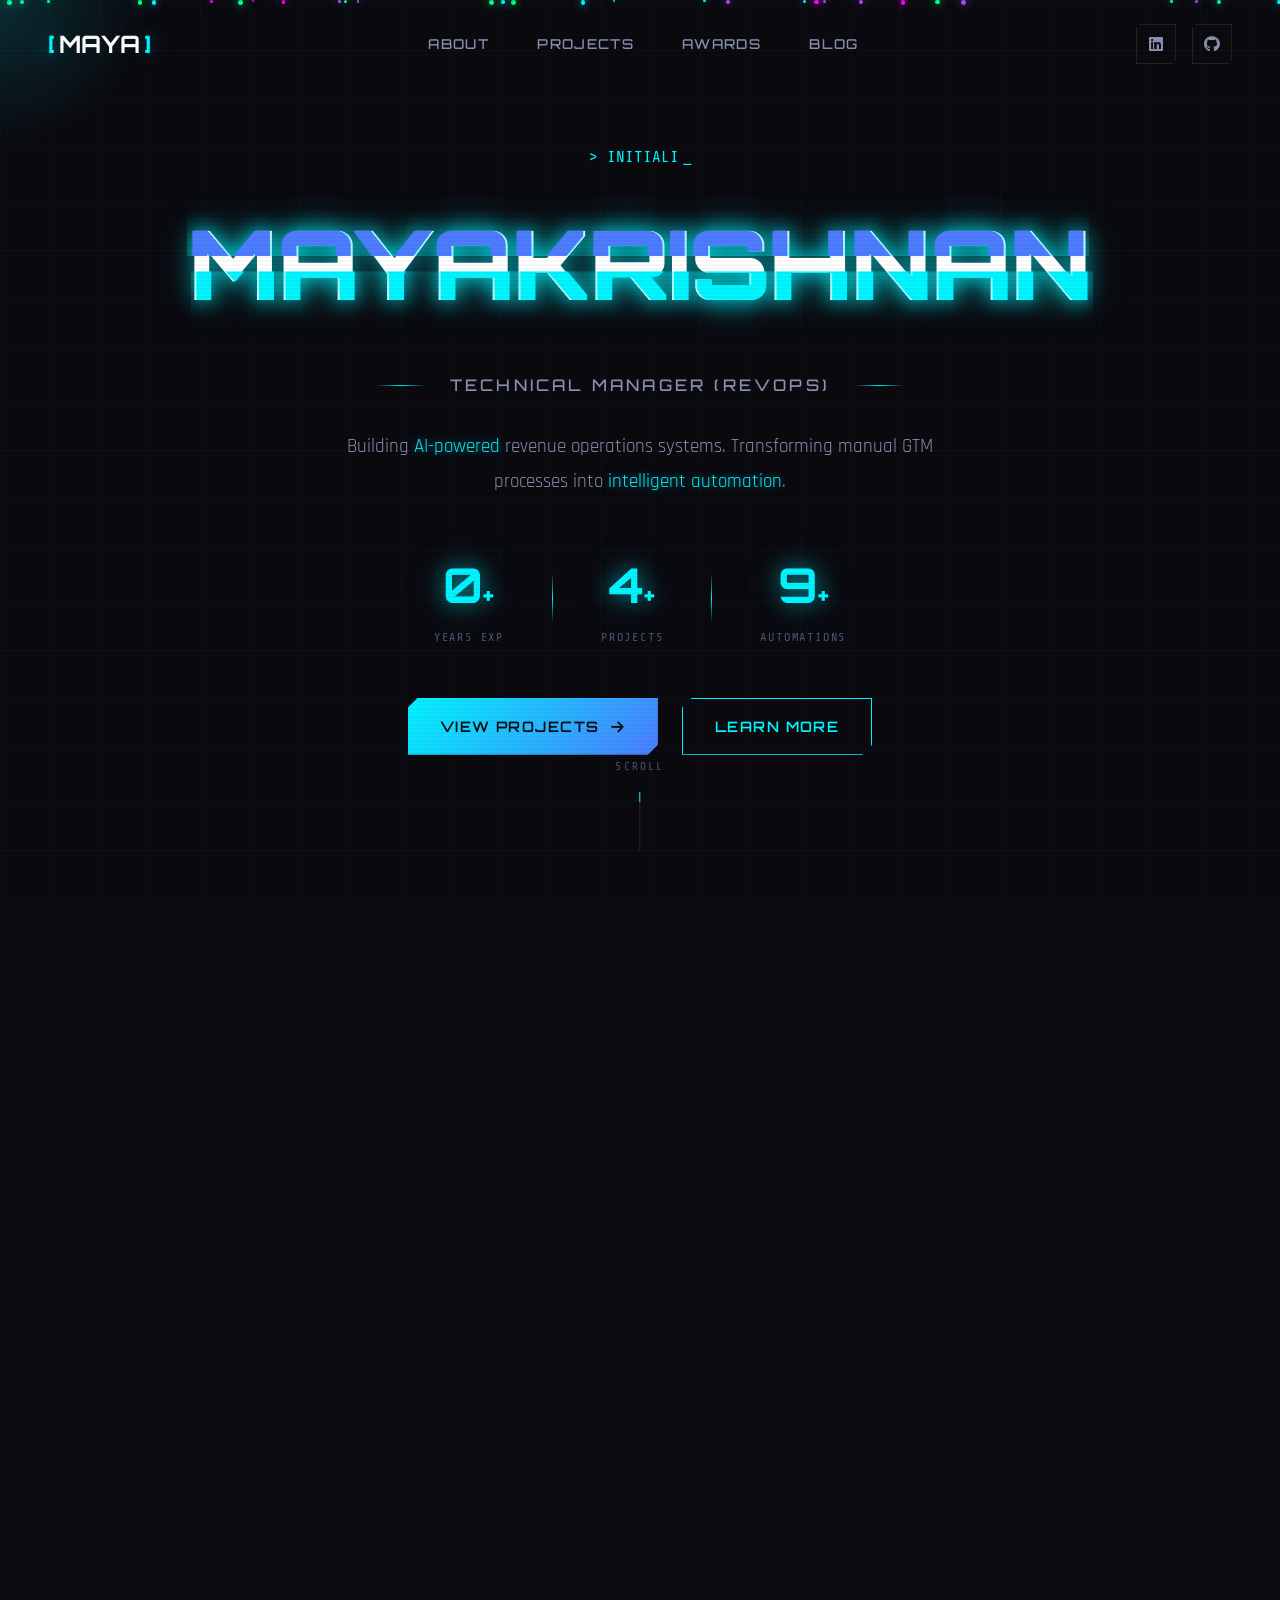
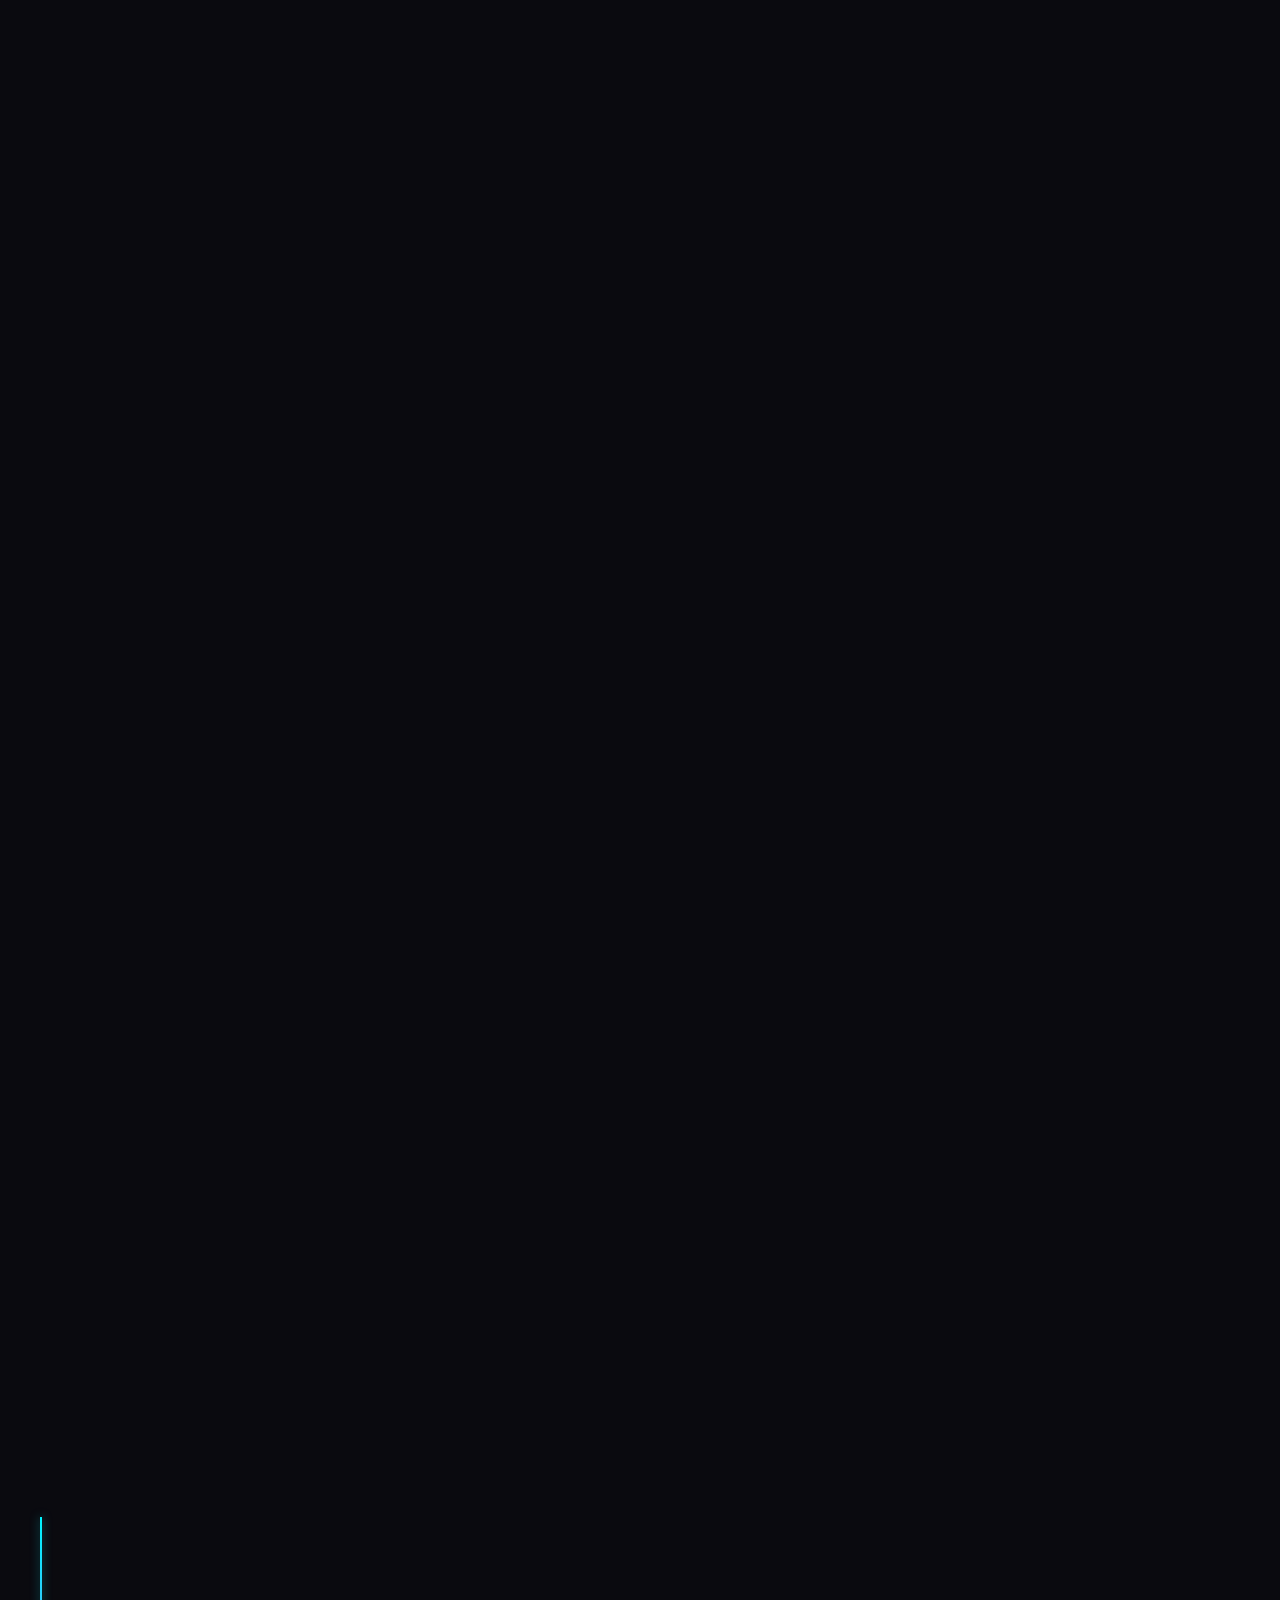
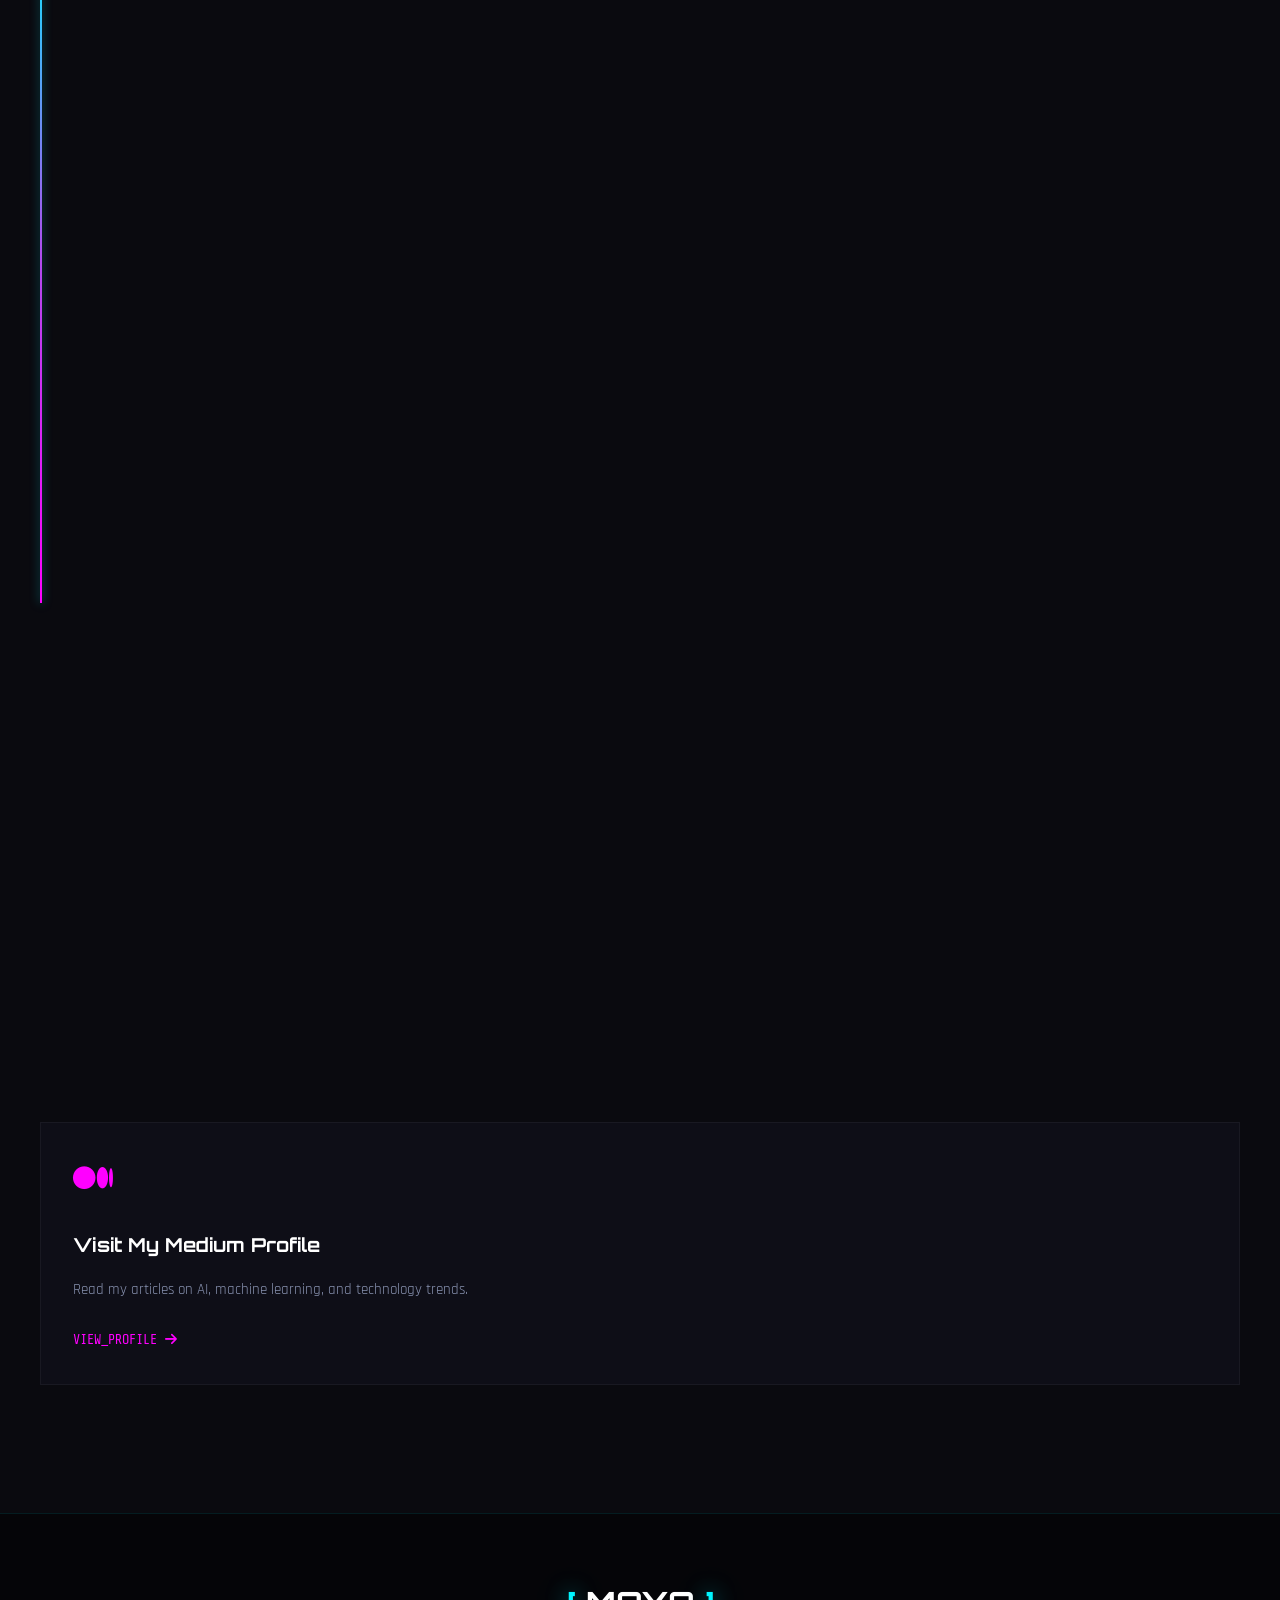
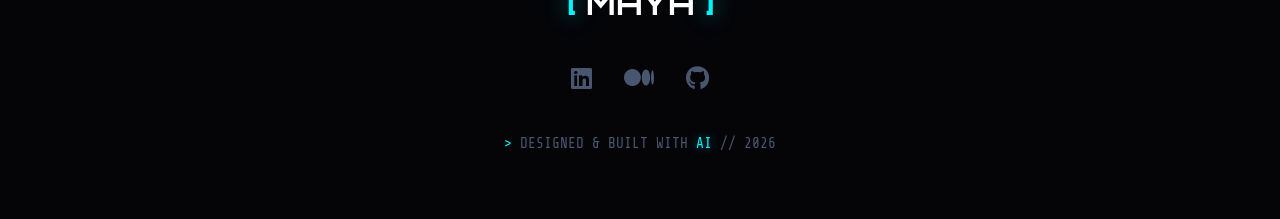
==== index.html @ b8626fed "Redesign website with cyberpunk/futuristic theme - Add glitch text animations on hero title - Implem" ====
<!DOCTYPE html>
<html lang="en">
<head>
    <meta charset="UTF-8">
    <meta name="viewport" content="width=device-width, initial-scale=1.0">
    <meta name="description" content="Mayakrishnan R - Technical Manager (RevOps) specializing in AI-driven GTM processes, revenue automation, and data pipeline engineering">
    <title>Mayakrishnan | RevOps Tech Leader</title>
    <link rel="icon" type="image/svg+xml" href="favicon.svg">
    <link rel="stylesheet" href="styles.css">
    <link rel="stylesheet" href="https://cdnjs.cloudflare.com/ajax/libs/font-awesome/6.4.0/css/all.min.css">
    <link rel="preconnect" href="https://fonts.googleapis.com">
    <link rel="preconnect" href="https://fonts.gstatic.com" crossorigin>
    <link href="https://fonts.googleapis.com/css2?family=Orbitron:wght@400;500;600;700;800;900&family=Rajdhani:wght@300;400;500;600;700&family=Share+Tech+Mono&display=swap" rel="stylesheet">
</head>
<body>
    <!-- Preloader -->
    <div class="preloader" id="preloader">
        <div class="loader">
            <div class="loader-text">
                <span data-text="INITIALIZING">INITIALIZING</span>
            </div>
            <div class="loader-bar">
                <div class="loader-progress"></div>
            </div>
        </div>
    </div>

    <!-- Scanlines Overlay -->
    <div class="scanlines"></div>

    <!-- Cursor Glow -->
    <div class="cursor-glow" id="cursorGlow"></div>

    <!-- Grid Background -->
    <div class="grid-bg"></div>

    <!-- Floating Particles -->
    <div class="particles" id="particles"></div>

    <!-- Navigation -->
    <nav class="nav" id="nav">
        <div class="nav-container">
            <a href="#" class="nav-logo">
                <span class="logo-bracket">[</span>
                <span class="logo-text">MAYA</span>
                <span class="logo-bracket">]</span>
            </a>
            <div class="nav-links" id="navLinks">
                <a href="#about" class="nav-link" data-text="ABOUT">ABOUT</a>
                <a href="#projects" class="nav-link" data-text="PROJECTS">PROJECTS</a>
                <a href="#awards" class="nav-link" data-text="AWARDS">AWARDS</a>
                <a href="#blog" class="nav-link" data-text="BLOG">BLOG</a>
            </div>
            <div class="nav-actions">
                <a href="https://www.linkedin.com/in/mayakrishnan-r/" target="_blank" class="nav-social">
                    <i class="fab fa-linkedin"></i>
                </a>
                <a href="https://github.com/krismaya" target="_blank" class="nav-social">
                    <i class="fab fa-github"></i>
                </a>
            </div>
        </div>
    </nav>

    <!-- Mobile Menu Button -->
    <button class="mobile-menu-btn" id="mobileMenuBtn" aria-label="Menu">
        <span></span>
        <span></span>
        <span></span>
    </button>

    <!-- Hero Section -->
    <section id="hero" class="hero">
        <div class="hero-content">
            <div class="hero-glitch-container">
                <div class="hero-subtitle">
                    <span class="typing-text" id="typingText"></span>
                    <span class="cursor">_</span>
                </div>
                <h1 class="hero-title glitch" data-text="MAYAKRISHNAN">MAYAKRISHNAN</h1>
            </div>

            <div class="hero-role">
                <span class="role-line"></span>
                <span class="role-text">TECHNICAL MANAGER (REVOPS)</span>
                <span class="role-line"></span>
            </div>

            <p class="hero-desc">
                Building <span class="highlight">AI-powered</span> revenue operations systems.
                Transforming manual GTM processes into <span class="highlight">intelligent automation</span>.
            </p>

            <div class="hero-stats">
                <div class="stat-item">
                    <span class="stat-value" data-value="9">0</span>
                    <span class="stat-label">YEARS EXP</span>
                </div>
                <div class="stat-divider"></div>
                <div class="stat-item">
                    <span class="stat-value" data-value="50">0</span>
                    <span class="stat-label">PROJECTS</span>
                </div>
                <div class="stat-divider"></div>
                <div class="stat-item">
                    <span class="stat-value" data-value="100">0</span>
                    <span class="stat-label">AUTOMATIONS</span>
                </div>
            </div>

            <div class="hero-cta">
                <a href="#projects" class="btn btn-primary">
                    <span class="btn-text">VIEW PROJECTS</span>
                    <span class="btn-icon"><i class="fas fa-arrow-right"></i></span>
                </a>
                <a href="#about" class="btn btn-secondary">
                    <span class="btn-text">LEARN MORE</span>
                </a>
            </div>
        </div>

        <div class="scroll-indicator">
            <span class="scroll-text">SCROLL</span>
            <div class="scroll-line">
                <div class="scroll-dot"></div>
            </div>
        </div>
    </section>

    <!-- About Section -->
    <section id="about" class="section">
        <div class="container">
            <div class="section-header reveal-up">
                <span class="section-number">01</span>
                <h2 class="section-title glitch-hover" data-text="ABOUT_ME">ABOUT_ME</h2>
                <div class="section-line"></div>
            </div>

            <div class="about-grid">
                <div class="about-text reveal-left">
                    <p class="about-lead">
                        > <span class="highlight">9+ years</span> of experience building revenue operations systems at Kissflow,
                        transforming manual processes into AI-powered automation.
                    </p>
                    <p>
                        My journey started as a Software Engineer, evolved through Marketing Tech and RevOps Systems leadership.
                        I've built systems that streamline lead generation, automate CRM workflows, predict customer churn,
                        and create unified data pipelines across sales, marketing, and finance.
                    </p>
                    <p>
                        From developing the Customer Success Platform (Unify) to creating engagement scoring systems and
                        implementing AI-driven competitor intelligence, I specialize in reducing manual effort and accelerating
                        revenue generation through intelligent automation.
                    </p>
                </div>

                <div class="skills-container reveal-right">
                    <h3 class="skills-title">> TECH_STACK</h3>
                    <div class="skills-grid">
                        <div class="skill-item" data-skill="AI Agents">
                            <div class="skill-icon"><i class="fas fa-server"></i></div>
                            <span class="skill-name">AI Agents</span>
                        </div>
                        <div class="skill-item" data-skill="GenAI">
                            <div class="skill-icon"><i class="fas fa-microchip"></i></div>
                            <span class="skill-name">GenAI</span>
                        </div>
                        <div class="skill-item" data-skill="RAG">
                            <div class="skill-icon"><i class="fas fa-layer-group"></i></div>
                            <span class="skill-name">RAG Systems</span>
                        </div>
                        <div class="skill-item" data-skill="HubSpot">
                            <div class="skill-icon"><i class="fab fa-hubspot"></i></div>
                            <span class="skill-name">HubSpot</span>
                        </div>
                        <div class="skill-item" data-skill="Python">
                            <div class="skill-icon"><i class="fab fa-python"></i></div>
                            <span class="skill-name">Python</span>
                        </div>
                        <div class="skill-item" data-skill="RevOps">
                            <div class="skill-icon"><i class="fas fa-chart-line"></i></div>
                            <span class="skill-name">RevOps</span>
                        </div>
                        <div class="skill-item" data-skill="CRM">
                            <div class="skill-icon"><i class="fas fa-database"></i></div>
                            <span class="skill-name">CRM</span>
                        </div>
                        <div class="skill-item" data-skill="Automation">
                            <div class="skill-icon"><i class="fas fa-robot"></i></div>
                            <span class="skill-name">Automation</span>
                        </div>
                        <div class="skill-item" data-skill="GCP">
                            <div class="skill-icon"><i class="fab fa-google"></i></div>
                            <span class="skill-name">GCP</span>
                        </div>
                        <div class="skill-item" data-skill="APIs">
                            <div class="skill-icon"><i class="fas fa-plug"></i></div>
                            <span class="skill-name">APIs</span>
                        </div>
                    </div>
                </div>
            </div>
        </div>
    </section>

    <!-- Projects Section -->
    <section id="projects" class="section">
        <div class="container">
            <div class="section-header reveal-up">
                <span class="section-number">02</span>
                <h2 class="section-title glitch-hover" data-text="PROJECTS">PROJECTS</h2>
                <div class="section-line"></div>
            </div>

            <div class="projects-grid">
                <!-- Project 1 -->
                <article class="project-card reveal-up" data-delay="0">
                    <div class="project-card-inner">
                        <div class="project-header">
                            <div class="project-icon">
                                <i class="fas fa-layer-group"></i>
                            </div>
                            <span class="project-status status-live">LIVE</span>
                        </div>
                        <h3 class="project-title">Unified GTM Interface</h3>
                        <p class="project-desc">
                            Centralized knowledge hub with LLM-powered chat interface for instant insights.
                            Extracts intelligence from meeting transcriptions and recordings.
                        </p>
                        <div class="project-tags">
                            <span class="tag">LLM</span>
                            <span class="tag">Document AI</span>
                            <span class="tag">Python</span>
                        </div>
                        <div class="project-glow"></div>
                    </div>
                </article>

                <!-- Project 2 -->
                <article class="project-card reveal-up" data-delay="100">
                    <div class="project-card-inner">
                        <div class="project-header">
                            <div class="project-icon">
                                <i class="fas fa-search-dollar"></i>
                            </div>
                            <span class="project-status status-live">LIVE</span>
                        </div>
                        <h3 class="project-title">AI Competitor Extractor</h3>
                        <p class="project-desc">
                            Automated competitor intelligence system that extracts, analyzes, and tracks
                            competitive insights from multiple sources.
                        </p>
                        <div class="project-tags">
                            <span class="tag">AI/ML</span>
                            <span class="tag">NLP</span>
                            <span class="tag">Scraping</span>
                        </div>
                        <div class="project-glow"></div>
                    </div>
                </article>

                <!-- Project 3 -->
                <article class="project-card reveal-up" data-delay="200">
                    <div class="project-card-inner">
                        <div class="project-header">
                            <div class="project-icon">
                                <i class="fas fa-broadcast-tower"></i>
                            </div>
                            <span class="project-status status-live">LIVE</span>
                        </div>
                        <h3 class="project-title">Signals Platform</h3>
                        <p class="project-desc">
                            Real-time buyer intent and engagement signal tracking system that captures
                            website activity and product usage.
                        </p>
                        <div class="project-tags">
                            <span class="tag">Real-time</span>
                            <span class="tag">Analytics</span>
                            <span class="tag">Intent</span>
                        </div>
                        <div class="project-glow"></div>
                    </div>
                </article>

                <!-- Project 4 -->
                <article class="project-card reveal-up" data-delay="300">
                    <div class="project-card-inner">
                        <div class="project-header">
                            <div class="project-icon">
                                <i class="fas fa-chart-line"></i>
                            </div>
                            <span class="project-status status-live">LIVE</span>
                        </div>
                        <h3 class="project-title">Product Usage Analytics</h3>
                        <p class="project-desc">
                            Customer Success Platform (Unify) tracking usage, analyzing behavior patterns,
                            and predicting churn probability using ML models.
                        </p>
                        <div class="project-tags">
                            <span class="tag">ML</span>
                            <span class="tag">Churn</span>
                            <span class="tag">Python</span>
                        </div>
                        <div class="project-glow"></div>
                    </div>
                </article>

                <!-- Project 5 -->
                <article class="project-card reveal-up" data-delay="400">
                    <div class="project-card-inner">
                        <div class="project-header">
                            <div class="project-icon">
                                <i class="fas fa-robot"></i>
                            </div>
                            <span class="project-status status-live">LIVE</span>
                        </div>
                        <h3 class="project-title">CRM Data Hygiene Bot</h3>
                        <p class="project-desc">
                            Automated data governance system maintaining CRM data quality through
                            validation rules and duplicate detection.
                        </p>
                        <div class="project-tags">
                            <span class="tag">Automation</span>
                            <span class="tag">CRM</span>
                            <span class="tag">Quality</span>
                        </div>
                        <div class="project-glow"></div>
                    </div>
                </article>

                <!-- Project 6 -->
                <article class="project-card reveal-up" data-delay="500">
                    <div class="project-card-inner">
                        <div class="project-header">
                            <div class="project-icon">
                                <i class="fas fa-microphone-alt"></i>
                            </div>
                            <span class="project-status status-ongoing">DEV</span>
                        </div>
                        <h3 class="project-title">Meeting-to-CRM Bot</h3>
                        <p class="project-desc">
                            AI-powered system extracting insights from meeting recordings and
                            automatically populating CRM fields.
                        </p>
                        <div class="project-tags">
                            <span class="tag">GenAI</span>
                            <span class="tag">STT</span>
                            <span class="tag">CRM</span>
                        </div>
                        <div class="project-glow"></div>
                    </div>
                </article>
            </div>
        </div>
    </section>

    <!-- Awards Section -->
    <section id="awards" class="section">
        <div class="container">
            <div class="section-header reveal-up">
                <span class="section-number">03</span>
                <h2 class="section-title glitch-hover" data-text="AWARDS">AWARDS</h2>
                <div class="section-line"></div>
            </div>

            <div class="awards-timeline">
                <div class="timeline-line"></div>

                <article class="award-item reveal-left" data-delay="0">
                    <div class="award-year">2024</div>
                    <div class="award-content">
                        <div class="award-dot"></div>
                        <h3 class="award-title">Kani Tamil Conference Contributor</h3>
                        <p class="award-org">Government of Tamil Nadu</p>
                        <p class="award-desc">
                            Contributed to creating a GenAI-based Thirukural web application,
                            making ancient Tamil wisdom accessible through modern AI technology.
                        </p>
                        <a href="https://thirukural.ai" target="_blank" class="award-link">
                            <span>thirukural.ai</span>
                            <i class="fas fa-external-link-alt"></i>
                        </a>
                    </div>
                </article>

                <article class="award-item reveal-right" data-delay="100">
                    <div class="award-year">2018</div>
                    <div class="award-content">
                        <div class="award-dot"></div>
                        <h3 class="award-title">IC Award - Customer Success</h3>
                        <p class="award-org">Kissflow Inc</p>
                        <p class="award-desc">
                            Recognized for building the Customer Success Platform (Unify),
                            enabling churn prediction through product usage analysis.
                        </p>
                    </div>
                </article>

                <article class="award-item reveal-left" data-delay="200">
                    <div class="award-year">2017</div>
                    <div class="award-content">
                        <div class="award-dot"></div>
                        <h3 class="award-title">Man of Automation</h3>
                        <p class="award-org">Kissflow Inc</p>
                        <p class="award-desc">
                            Awarded for integrating sales and marketing processes through
                            custom-built automation applications.
                        </p>
                    </div>
                </article>
            </div>
        </div>
    </section>

    <!-- Blog Section -->
    <section id="blog" class="section">
        <div class="container">
            <div class="section-header reveal-up">
                <span class="section-number">04</span>
                <h2 class="section-title glitch-hover" data-text="BLOG">BLOG</h2>
                <div class="section-line"></div>
            </div>

            <div class="content-tabs reveal-up">
                <button class="tab-btn active" data-tab="medium">
                    <i class="fab fa-medium"></i>
                    <span>MEDIUM</span>
                </button>
                <button class="tab-btn" data-tab="linkedin">
                    <i class="fab fa-linkedin"></i>
                    <span>LINKEDIN</span>
                </button>
            </div>

            <div id="loading" class="loading">
                <div class="loader-ring"></div>
                <span>LOADING_POSTS...</span>
            </div>

            <div id="medium-content" class="blog-grid active"></div>

            <div id="linkedin-content" class="blog-grid">
                <article class="blog-card">
                    <div class="blog-card-inner">
                        <div class="blog-icon">
                            <i class="fab fa-linkedin"></i>
                        </div>
                        <h3 class="blog-title">Connect on LinkedIn</h3>
                        <p class="blog-excerpt">
                            Follow my professional journey, insights, and connect with me
                            for real-time updates on AI and technology trends.
                        </p>
                        <a href="https://www.linkedin.com/in/mayakrishnan-r/" target="_blank" class="blog-link">
                            <span>VIEW PROFILE</span>
                            <i class="fas fa-arrow-right"></i>
                        </a>
                    </div>
                </article>
            </div>
        </div>
    </section>

    <!-- Footer -->
    <footer class="footer">
        <div class="footer-content">
            <div class="footer-logo">
                <span class="logo-bracket">[</span>
                <span class="logo-text">MAYA</span>
                <span class="logo-bracket">]</span>
            </div>
            <div class="footer-links">
                <a href="https://www.linkedin.com/in/mayakrishnan-r/" target="_blank">
                    <i class="fab fa-linkedin"></i>
                </a>
                <a href="https://medium.com/@krismaya1" target="_blank">
                    <i class="fab fa-medium"></i>
                </a>
                <a href="https://github.com/krismaya" target="_blank">
                    <i class="fab fa-github"></i>
                </a>
            </div>
            <p class="footer-text">
                <span class="terminal-prompt">></span> DESIGNED & BUILT WITH <span class="highlight">AI</span> // <span id="currentYear"></span>
            </p>
        </div>
    </footer>

    <script src="script.js"></script>
</body>
</html>
---- styles.css ----
/* ===========================
   CYBERPUNK THEME VARIABLES
   =========================== */

:root {
    /* Core Colors */
    --bg-dark: #0a0a0f;
    --bg-darker: #050508;
    --bg-card: rgba(15, 15, 25, 0.8);

    /* Neon Colors */
    --neon-cyan: #00f5ff;
    --neon-magenta: #ff00ff;
    --neon-purple: #b14aed;
    --neon-blue: #4d7cff;
    --neon-green: #00ff88;
    --neon-yellow: #ffff00;
    --neon-orange: #ff6b35;

    /* Text */
    --text-primary: #ffffff;
    --text-secondary: #8892b0;
    --text-muted: #495670;

    /* Glow Effects */
    --glow-cyan: 0 0 20px rgba(0, 245, 255, 0.5), 0 0 40px rgba(0, 245, 255, 0.3);
    --glow-magenta: 0 0 20px rgba(255, 0, 255, 0.5), 0 0 40px rgba(255, 0, 255, 0.3);
    --glow-purple: 0 0 20px rgba(177, 74, 237, 0.5), 0 0 40px rgba(177, 74, 237, 0.3);

    /* Fonts */
    --font-display: 'Orbitron', sans-serif;
    --font-body: 'Rajdhani', sans-serif;
    --font-mono: 'Share Tech Mono', monospace;

    /* Spacing */
    --container-width: 1200px;
}

/* ===========================
   RESET & BASE
   =========================== */

*, *::before, *::after {
    margin: 0;
    padding: 0;
    box-sizing: border-box;
}

html {
    scroll-behavior: smooth;
    scroll-padding-top: 100px;
}

body {
    font-family: var(--font-body);
    background: var(--bg-dark);
    color: var(--text-primary);
    line-height: 1.6;
    overflow-x: hidden;
    cursor: none;
}

::selection {
    background: var(--neon-cyan);
    color: var(--bg-dark);
}

/* ===========================
   PRELOADER
   =========================== */

.preloader {
    position: fixed;
    top: 0;
    left: 0;
    width: 100%;
    height: 100%;
    background: var(--bg-darker);
    display: flex;
    align-items: center;
    justify-content: center;
    z-index: 10000;
    transition: opacity 0.5s ease, visibility 0.5s ease;
}

.preloader.hidden {
    opacity: 0;
    visibility: hidden;
}

.loader {
    text-align: center;
}

.loader-text {
    font-family: var(--font-display);
    font-size: 1.5rem;
    color: var(--neon-cyan);
    letter-spacing: 0.3em;
    margin-bottom: 2rem;
    animation: glitchText 2s infinite;
}

.loader-text span {
    position: relative;
}

.loader-text span::before,
.loader-text span::after {
    content: attr(data-text);
    position: absolute;
    left: 0;
    top: 0;
    width: 100%;
    height: 100%;
}

.loader-text span::before {
    color: var(--neon-magenta);
    animation: glitchBefore 2s infinite;
    clip-path: polygon(0 0, 100% 0, 100% 45%, 0 45%);
}

.loader-text span::after {
    color: var(--neon-cyan);
    animation: glitchAfter 2s infinite;
    clip-path: polygon(0 55%, 100% 55%, 100% 100%, 0 100%);
}

.loader-bar {
    width: 200px;
    height: 3px;
    background: rgba(255, 255, 255, 0.1);
    border-radius: 3px;
    overflow: hidden;
}

.loader-progress {
    height: 100%;
    width: 0;
    background: linear-gradient(90deg, var(--neon-cyan), var(--neon-magenta));
    animation: loadProgress 2s ease-in-out forwards;
    box-shadow: var(--glow-cyan);
}

@keyframes loadProgress {
    0% { width: 0; }
    100% { width: 100%; }
}

/* ===========================
   SCANLINES OVERLAY
   =========================== */

.scanlines {
    position: fixed;
    top: 0;
    left: 0;
    width: 100%;
    height: 100%;
    background: repeating-linear-gradient(
        0deg,
        transparent,
        transparent 2px,
        rgba(0, 0, 0, 0.1) 2px,
        rgba(0, 0, 0, 0.1) 4px
    );
    pointer-events: none;
    z-index: 9999;
    opacity: 0.3;
}

/* ===========================
   CURSOR GLOW
   =========================== */

.cursor-glow {
    position: fixed;
    width: 300px;
    height: 300px;
    background: radial-gradient(circle, rgba(0, 245, 255, 0.15), transparent 70%);
    border-radius: 50%;
    pointer-events: none;
    z-index: 9998;
    transform: translate(-50%, -50%);
    transition: opacity 0.3s ease;
    mix-blend-mode: screen;
}

/* ===========================
   GRID BACKGROUND
   =========================== */

.grid-bg {
    position: fixed;
    top: 0;
    left: 0;
    width: 100%;
    height: 100%;
    background-image:
        linear-gradient(rgba(0, 245, 255, 0.03) 1px, transparent 1px),
        linear-gradient(90deg, rgba(0, 245, 255, 0.03) 1px, transparent 1px);
    background-size: 50px 50px;
    pointer-events: none;
    z-index: 0;
}

/* ===========================
   PARTICLES
   =========================== */

.particles {
    position: fixed;
    top: 0;
    left: 0;
    width: 100%;
    height: 100%;
    pointer-events: none;
    z-index: 1;
    overflow: hidden;
}

.particle {
    position: absolute;
    width: 4px;
    height: 4px;
    background: var(--neon-cyan);
    border-radius: 50%;
    box-shadow: 0 0 10px var(--neon-cyan);
    animation: particleFloat linear infinite;
}

@keyframes particleFloat {
    0% {
        transform: translateY(100vh) translateX(0);
        opacity: 0;
    }
    10% {
        opacity: 1;
    }
    90% {
        opacity: 1;
    }
    100% {
        transform: translateY(-100px) translateX(100px);
        opacity: 0;
    }
}

/* ===========================
   NAVIGATION
   =========================== */

.nav {
    position: fixed;
    top: 0;
    left: 0;
    right: 0;
    z-index: 1000;
    padding: 1.5rem 3rem;
    transition: all 0.3s ease;
}

.nav.scrolled {
    background: rgba(10, 10, 15, 0.95);
    backdrop-filter: blur(20px);
    border-bottom: 1px solid rgba(0, 245, 255, 0.1);
    padding: 1rem 3rem;
}

.nav-container {
    max-width: var(--container-width);
    margin: 0 auto;
    display: flex;
    justify-content: space-between;
    align-items: center;
}

.nav-logo {
    font-family: var(--font-display);
    font-size: 1.5rem;
    font-weight: 700;
    text-decoration: none;
    display: flex;
    align-items: center;
    gap: 0.25rem;
}

.logo-bracket {
    color: var(--neon-cyan);
    text-shadow: var(--glow-cyan);
}

.logo-text {
    color: var(--text-primary);
    transition: all 0.3s ease;
}

.nav-logo:hover .logo-text {
    color: var(--neon-cyan);
    text-shadow: var(--glow-cyan);
}

.nav-links {
    display: flex;
    gap: 3rem;
}

.nav-link {
    font-family: var(--font-display);
    font-size: 0.85rem;
    font-weight: 500;
    color: var(--text-secondary);
    text-decoration: none;
    letter-spacing: 0.1em;
    position: relative;
    padding: 0.5rem 0;
    transition: all 0.3s ease;
}

.nav-link::before {
    content: '';
    position: absolute;
    bottom: 0;
    left: 0;
    width: 0;
    height: 2px;
    background: var(--neon-cyan);
    box-shadow: var(--glow-cyan);
    transition: width 0.3s ease;
}

.nav-link:hover {
    color: var(--neon-cyan);
    text-shadow: var(--glow-cyan);
}

.nav-link:hover::before {
    width: 100%;
}

.nav-actions {
    display: flex;
    gap: 1rem;
}

.nav-social {
    width: 40px;
    height: 40px;
    display: flex;
    align-items: center;
    justify-content: center;
    border: 1px solid rgba(255, 255, 255, 0.1);
    color: var(--text-secondary);
    text-decoration: none;
    transition: all 0.3s ease;
    clip-path: polygon(10% 0, 100% 0, 100% 90%, 90% 100%, 0 100%, 0 10%);
}

.nav-social:hover {
    border-color: var(--neon-cyan);
    color: var(--neon-cyan);
    box-shadow: var(--glow-cyan);
    background: rgba(0, 245, 255, 0.1);
}

/* Mobile Menu */
.mobile-menu-btn {
    display: none;
    position: fixed;
    top: 1.5rem;
    right: 1.5rem;
    z-index: 1001;
    width: 50px;
    height: 50px;
    background: rgba(10, 10, 15, 0.9);
    border: 1px solid rgba(0, 245, 255, 0.3);
    cursor: pointer;
    flex-direction: column;
    justify-content: center;
    align-items: center;
    gap: 6px;
    clip-path: polygon(10% 0, 100% 0, 100% 90%, 90% 100%, 0 100%, 0 10%);
}

.mobile-menu-btn span {
    display: block;
    width: 24px;
    height: 2px;
    background: var(--neon-cyan);
    transition: all 0.3s ease;
    box-shadow: 0 0 5px var(--neon-cyan);
}

.mobile-menu-btn.active span:nth-child(1) {
    transform: rotate(45deg) translate(6px, 6px);
}

.mobile-menu-btn.active span:nth-child(2) {
    opacity: 0;
}

.mobile-menu-btn.active span:nth-child(3) {
    transform: rotate(-45deg) translate(6px, -6px);
}

/* ===========================
   HERO SECTION
   =========================== */

.hero {
    min-height: 100vh;
    display: flex;
    align-items: center;
    justify-content: center;
    position: relative;
    padding: 6rem 2rem;
}

.hero-content {
    text-align: center;
    position: relative;
    z-index: 10;
}

.hero-glitch-container {
    margin-bottom: 2rem;
}

.hero-subtitle {
    font-family: var(--font-mono);
    font-size: 1rem;
    color: var(--neon-cyan);
    margin-bottom: 1rem;
    display: flex;
    align-items: center;
    justify-content: center;
    gap: 0.25rem;
}

.typing-text {
    min-height: 1.2em;
}

.cursor {
    animation: blink 1s step-end infinite;
}

@keyframes blink {
    50% { opacity: 0; }
}

/* Glitch Effect */
.glitch {
    font-family: var(--font-display);
    font-size: clamp(3rem, 10vw, 6rem);
    font-weight: 900;
    text-transform: uppercase;
    position: relative;
    text-shadow: var(--glow-cyan);
    animation: glitchMain 5s infinite;
}

.glitch::before,
.glitch::after {
    content: attr(data-text);
    position: absolute;
    top: 0;
    left: 0;
    width: 100%;
    height: 100%;
}

.glitch::before {
    color: var(--neon-blue);
    animation: glitchBefore 3s infinite;
    clip-path: polygon(0 0, 100% 0, 100% 45%, 0 45%);
    transform: translateX(-2px);
}

.glitch::after {
    color: var(--neon-cyan);
    animation: glitchAfter 2s infinite;
    clip-path: polygon(0 55%, 100% 55%, 100% 100%, 0 100%);
    transform: translateX(2px);
}

@keyframes glitchMain {
    0%, 90%, 100% { opacity: 1; }
    91% { opacity: 0.8; transform: translateX(2px); }
    92% { opacity: 1; transform: translateX(-2px); }
    93% { opacity: 0.9; transform: translateX(0); }
}

@keyframes glitchBefore {
    0%, 100% { transform: translateX(-2px); }
    33% { transform: translateX(2px) skewX(2deg); }
    66% { transform: translateX(-1px) skewX(-1deg); }
}

@keyframes glitchAfter {
    0%, 100% { transform: translateX(2px); }
    33% { transform: translateX(-2px) skewX(-2deg); }
    66% { transform: translateX(1px) skewX(1deg); }
}

.hero-role {
    display: flex;
    align-items: center;
    justify-content: center;
    gap: 1.5rem;
    margin-bottom: 2rem;
}

.role-line {
    width: 50px;
    height: 1px;
    background: linear-gradient(90deg, transparent, var(--neon-cyan), transparent);
}

.role-text {
    font-family: var(--font-display);
    font-size: 1rem;
    font-weight: 500;
    letter-spacing: 0.2em;
    color: var(--text-secondary);
}

.hero-desc {
    font-size: 1.2rem;
    color: var(--text-secondary);
    max-width: 600px;
    margin: 0 auto 3rem;
    line-height: 1.8;
}

.highlight {
    color: var(--neon-cyan);
    text-shadow: 0 0 10px rgba(0, 245, 255, 0.5);
}

/* Hero Stats */
.hero-stats {
    display: flex;
    justify-content: center;
    align-items: center;
    gap: 3rem;
    margin-bottom: 3rem;
    flex-wrap: wrap;
}

.stat-item {
    text-align: center;
}

.stat-value {
    font-family: var(--font-display);
    font-size: 3rem;
    font-weight: 700;
    color: var(--neon-cyan);
    text-shadow: var(--glow-cyan);
    display: block;
}

.stat-value::after {
    content: '+';
    font-size: 1.5rem;
}

.stat-label {
    font-family: var(--font-mono);
    font-size: 0.75rem;
    color: var(--text-muted);
    letter-spacing: 0.15em;
}

.stat-divider {
    width: 1px;
    height: 50px;
    background: linear-gradient(180deg, transparent, var(--neon-cyan), transparent);
}

/* Hero CTA */
.hero-cta {
    display: flex;
    gap: 1.5rem;
    justify-content: center;
    flex-wrap: wrap;
}

.btn {
    font-family: var(--font-display);
    font-size: 0.9rem;
    font-weight: 600;
    letter-spacing: 0.1em;
    padding: 1rem 2rem;
    text-decoration: none;
    display: inline-flex;
    align-items: center;
    gap: 0.75rem;
    transition: all 0.3s ease;
    position: relative;
    overflow: hidden;
    clip-path: polygon(10px 0, 100% 0, 100% calc(100% - 10px), calc(100% - 10px) 100%, 0 100%, 0 10px);
}

.btn::before {
    content: '';
    position: absolute;
    top: 0;
    left: -100%;
    width: 100%;
    height: 100%;
    background: linear-gradient(90deg, transparent, rgba(255, 255, 255, 0.2), transparent);
    transition: left 0.5s ease;
}

.btn:hover::before {
    left: 100%;
}

.btn-primary {
    background: linear-gradient(135deg, var(--neon-cyan), var(--neon-blue));
    color: var(--bg-dark);
    border: none;
}

.btn-primary:hover {
    box-shadow: var(--glow-cyan);
    transform: translateY(-3px);
}

.btn-secondary {
    background: transparent;
    color: var(--neon-cyan);
    border: 1px solid var(--neon-cyan);
}

.btn-secondary:hover {
    background: rgba(0, 245, 255, 0.1);
    box-shadow: var(--glow-cyan);
    transform: translateY(-3px);
}

.btn-icon {
    transition: transform 0.3s ease;
}

.btn:hover .btn-icon {
    transform: translateX(5px);
}

/* Scroll Indicator */
.scroll-indicator {
    position: absolute;
    bottom: 3rem;
    left: 50%;
    transform: translateX(-50%);
    display: flex;
    flex-direction: column;
    align-items: center;
    gap: 1rem;
}

.scroll-text {
    font-family: var(--font-mono);
    font-size: 0.7rem;
    color: var(--text-muted);
    letter-spacing: 0.2em;
}

.scroll-line {
    width: 1px;
    height: 60px;
    background: rgba(255, 255, 255, 0.1);
    position: relative;
    overflow: hidden;
}

.scroll-dot {
    width: 3px;
    height: 10px;
    background: var(--neon-cyan);
    border-radius: 3px;
    position: absolute;
    left: -1px;
    animation: scrollDown 2s infinite;
    box-shadow: 0 0 10px var(--neon-cyan);
}

@keyframes scrollDown {
    0% { top: 0; opacity: 0; }
    30% { opacity: 1; }
    70% { opacity: 1; }
    100% { top: 100%; opacity: 0; }
}

/* ===========================
   SECTIONS
   =========================== */

.section {
    padding: 8rem 2rem;
    position: relative;
}

.container {
    max-width: var(--container-width);
    margin: 0 auto;
}

.section-header {
    display: flex;
    align-items: center;
    gap: 1.5rem;
    margin-bottom: 4rem;
}

.section-number {
    font-family: var(--font-mono);
    font-size: 1rem;
    color: var(--neon-cyan);
    text-shadow: var(--glow-cyan);
}

.section-title {
    font-family: var(--font-display);
    font-size: 2rem;
    font-weight: 700;
    letter-spacing: 0.1em;
    position: relative;
}

.glitch-hover {
    transition: all 0.3s ease;
}

.glitch-hover:hover {
    animation: glitchMain 0.3s;
    text-shadow: var(--glow-cyan);
    color: var(--neon-cyan);
}

.section-line {
    flex: 1;
    height: 1px;
    background: linear-gradient(90deg, var(--neon-cyan), transparent);
}

/* ===========================
   ABOUT SECTION
   =========================== */

.about-grid {
    display: grid;
    grid-template-columns: 1.2fr 1fr;
    gap: 4rem;
    align-items: start;
}

.about-text {
    font-size: 1.1rem;
    color: var(--text-secondary);
}

.about-lead {
    font-size: 1.3rem;
    margin-bottom: 1.5rem;
    line-height: 1.8;
}

.about-text p {
    margin-bottom: 1.5rem;
}

.skills-container {
    background: var(--bg-card);
    border: 1px solid rgba(0, 245, 255, 0.1);
    padding: 2rem;
    clip-path: polygon(0 0, calc(100% - 20px) 0, 100% 20px, 100% 100%, 20px 100%, 0 calc(100% - 20px));
}

.skills-title {
    font-family: var(--font-mono);
    font-size: 1rem;
    color: var(--neon-cyan);
    margin-bottom: 1.5rem;
}

.skills-grid {
    display: grid;
    grid-template-columns: repeat(2, 1fr);
    gap: 1rem;
}

.skill-item {
    display: flex;
    align-items: center;
    gap: 1rem;
    padding: 1rem;
    background: rgba(0, 245, 255, 0.05);
    border: 1px solid transparent;
    transition: all 0.3s ease;
    cursor: default;
}

.skill-item:hover {
    border-color: var(--neon-cyan);
    box-shadow: inset 0 0 20px rgba(0, 245, 255, 0.1);
    transform: translateX(5px);
}

.skill-icon {
    width: 40px;
    height: 40px;
    display: flex;
    align-items: center;
    justify-content: center;
    color: var(--neon-cyan);
    font-size: 1.2rem;
}

.skill-name {
    font-family: var(--font-display);
    font-size: 0.9rem;
    font-weight: 500;
}

/* ===========================
   PROJECTS SECTION
   =========================== */

.projects-grid {
    display: grid;
    grid-template-columns: repeat(auto-fit, minmax(350px, 1fr));
    gap: 2rem;
}

.project-card {
    perspective: 1000px;
}

.project-card-inner {
    background: var(--bg-card);
    border: 1px solid rgba(255, 255, 255, 0.05);
    padding: 2rem;
    position: relative;
    transition: all 0.4s ease;
    clip-path: polygon(0 0, calc(100% - 15px) 0, 100% 15px, 100% 100%, 15px 100%, 0 calc(100% - 15px));
    transform-style: preserve-3d;
}

.project-card:hover .project-card-inner {
    border-color: var(--neon-cyan);
    transform: translateY(-10px) rotateX(5deg);
    box-shadow: 0 20px 40px rgba(0, 0, 0, 0.5), var(--glow-cyan);
}

.project-glow {
    position: absolute;
    top: 0;
    left: 0;
    right: 0;
    bottom: 0;
    background: linear-gradient(135deg, rgba(0, 245, 255, 0.1), transparent);
    opacity: 0;
    transition: opacity 0.3s ease;
    pointer-events: none;
}

.project-card:hover .project-glow {
    opacity: 1;
}

.project-header {
    display: flex;
    justify-content: space-between;
    align-items: flex-start;
    margin-bottom: 1.5rem;
}

.project-icon {
    width: 50px;
    height: 50px;
    display: flex;
    align-items: center;
    justify-content: center;
    background: linear-gradient(135deg, rgba(0, 245, 255, 0.2), rgba(177, 74, 237, 0.2));
    color: var(--neon-cyan);
    font-size: 1.3rem;
    clip-path: polygon(10% 0, 100% 0, 100% 90%, 90% 100%, 0 100%, 0 10%);
}

.project-status {
    font-family: var(--font-mono);
    font-size: 0.7rem;
    font-weight: 600;
    padding: 0.4rem 0.8rem;
    letter-spacing: 0.1em;
}

.status-live {
    background: rgba(0, 255, 136, 0.15);
    color: var(--neon-green);
    border: 1px solid rgba(0, 255, 136, 0.3);
}

.status-ongoing {
    background: rgba(255, 255, 0, 0.15);
    color: var(--neon-yellow);
    border: 1px solid rgba(255, 255, 0, 0.3);
}

.project-title {
    font-family: var(--font-display);
    font-size: 1.3rem;
    font-weight: 700;
    margin-bottom: 1rem;
    transition: all 0.3s ease;
}

.project-card:hover .project-title {
    color: var(--neon-cyan);
    text-shadow: 0 0 10px rgba(0, 245, 255, 0.5);
}

.project-desc {
    color: var(--text-secondary);
    font-size: 0.95rem;
    line-height: 1.7;
    margin-bottom: 1.5rem;
}

.project-tags {
    display: flex;
    flex-wrap: wrap;
    gap: 0.5rem;
}

.tag {
    font-family: var(--font-mono);
    font-size: 0.75rem;
    padding: 0.4rem 0.8rem;
    background: rgba(0, 245, 255, 0.1);
    color: var(--neon-cyan);
    border: 1px solid rgba(0, 245, 255, 0.2);
}

/* ===========================
   AWARDS SECTION
   =========================== */

.awards-timeline {
    position: relative;
    padding-left: 3rem;
}

.timeline-line {
    position: absolute;
    left: 0;
    top: 0;
    bottom: 0;
    width: 2px;
    background: linear-gradient(180deg, var(--neon-cyan), var(--neon-purple), var(--neon-magenta));
    box-shadow: 0 0 10px rgba(0, 245, 255, 0.5);
}

.award-item {
    display: flex;
    gap: 2rem;
    margin-bottom: 3rem;
    position: relative;
}

.award-year {
    font-family: var(--font-display);
    font-size: 1rem;
    font-weight: 700;
    color: var(--neon-cyan);
    min-width: 60px;
    text-shadow: var(--glow-cyan);
}

.award-content {
    flex: 1;
    background: var(--bg-card);
    border: 1px solid rgba(255, 255, 255, 0.05);
    padding: 2rem;
    position: relative;
    transition: all 0.3s ease;
}

.award-item:hover .award-content {
    border-color: var(--neon-cyan);
    box-shadow: 0 10px 30px rgba(0, 0, 0, 0.3), var(--glow-cyan);
    transform: translateX(10px);
}

.award-dot {
    position: absolute;
    left: -3.65rem;
    top: 2rem;
    width: 12px;
    height: 12px;
    background: var(--neon-cyan);
    border-radius: 50%;
    box-shadow: var(--glow-cyan);
}

.award-title {
    font-family: var(--font-display);
    font-size: 1.3rem;
    font-weight: 700;
    margin-bottom: 0.5rem;
}

.award-org {
    font-family: var(--font-mono);
    font-size: 0.9rem;
    color: var(--neon-purple);
    margin-bottom: 1rem;
}

.award-desc {
    color: var(--text-secondary);
    font-size: 0.95rem;
    line-height: 1.7;
    margin-bottom: 1rem;
}

.award-link {
    display: inline-flex;
    align-items: center;
    gap: 0.5rem;
    font-family: var(--font-mono);
    font-size: 0.85rem;
    color: var(--neon-cyan);
    text-decoration: none;
    transition: all 0.3s ease;
}

.award-link:hover {
    text-shadow: var(--glow-cyan);
    gap: 0.75rem;
}

/* ===========================
   BLOG SECTION
   =========================== */

.content-tabs {
    display: flex;
    gap: 1rem;
    margin-bottom: 3rem;
}

.tab-btn {
    font-family: var(--font-display);
    font-size: 0.9rem;
    font-weight: 600;
    padding: 1rem 2rem;
    background: transparent;
    border: 1px solid rgba(255, 255, 255, 0.1);
    color: var(--text-secondary);
    cursor: pointer;
    display: flex;
    align-items: center;
    gap: 0.75rem;
    transition: all 0.3s ease;
    clip-path: polygon(10px 0, 100% 0, 100% calc(100% - 10px), calc(100% - 10px) 100%, 0 100%, 0 10px);
}

.tab-btn:hover {
    border-color: var(--neon-cyan);
    color: var(--neon-cyan);
}

.tab-btn.active {
    background: linear-gradient(135deg, rgba(0, 245, 255, 0.2), rgba(177, 74, 237, 0.2));
    border-color: var(--neon-cyan);
    color: var(--neon-cyan);
    box-shadow: var(--glow-cyan);
}

.loading {
    display: none;
    text-align: center;
    padding: 3rem;
}

.loading.active {
    display: block;
}

.loader-ring {
    width: 50px;
    height: 50px;
    border: 3px solid rgba(255, 255, 255, 0.1);
    border-top-color: var(--neon-cyan);
    border-radius: 50%;
    margin: 0 auto 1rem;
    animation: spin 1s linear infinite;
    box-shadow: var(--glow-cyan);
}

@keyframes spin {
    to { transform: rotate(360deg); }
}

.loading span {
    font-family: var(--font-mono);
    font-size: 0.9rem;
    color: var(--text-muted);
    letter-spacing: 0.1em;
}

.blog-grid {
    display: none;
    grid-template-columns: repeat(auto-fit, minmax(300px, 1fr));
    gap: 2rem;
}

.blog-grid.active {
    display: grid;
}

.blog-card {
    perspective: 1000px;
}

.blog-card-inner {
    background: var(--bg-card);
    border: 1px solid rgba(255, 255, 255, 0.05);
    padding: 2rem;
    transition: all 0.4s ease;
    transform-style: preserve-3d;
}

.blog-card:hover .blog-card-inner {
    border-color: var(--neon-magenta);
    transform: translateY(-5px);
    box-shadow: 0 15px 30px rgba(0, 0, 0, 0.4), var(--glow-magenta);
}

.blog-icon {
    font-size: 2rem;
    color: var(--neon-magenta);
    margin-bottom: 1.5rem;
}

.blog-date {
    font-family: var(--font-mono);
    font-size: 0.8rem;
    color: var(--text-muted);
    margin-bottom: 0.5rem;
}

.blog-title {
    font-family: var(--font-display);
    font-size: 1.2rem;
    font-weight: 700;
    margin-bottom: 1rem;
    transition: all 0.3s ease;
}

.blog-card:hover .blog-title {
    color: var(--neon-magenta);
}

.blog-excerpt {
    color: var(--text-secondary);
    font-size: 0.95rem;
    line-height: 1.7;
    margin-bottom: 1.5rem;
}

.blog-link {
    display: inline-flex;
    align-items: center;
    gap: 0.5rem;
    font-family: var(--font-mono);
    font-size: 0.85rem;
    color: var(--neon-magenta);
    text-decoration: none;
    transition: all 0.3s ease;
}

.blog-link:hover {
    text-shadow: var(--glow-magenta);
    gap: 0.75rem;
}

/* ===========================
   FOOTER
   =========================== */

.footer {
    padding: 4rem 2rem;
    background: var(--bg-darker);
    border-top: 1px solid rgba(0, 245, 255, 0.1);
    text-align: center;
}

.footer-content {
    max-width: var(--container-width);
    margin: 0 auto;
}

.footer-logo {
    font-family: var(--font-display);
    font-size: 2rem;
    font-weight: 700;
    margin-bottom: 2rem;
}

.footer-links {
    display: flex;
    justify-content: center;
    gap: 2rem;
    margin-bottom: 2rem;
}

.footer-links a {
    font-size: 1.5rem;
    color: var(--text-muted);
    transition: all 0.3s ease;
}

.footer-links a:hover {
    color: var(--neon-cyan);
    text-shadow: var(--glow-cyan);
    transform: translateY(-3px);
}

.footer-text {
    font-family: var(--font-mono);
    font-size: 0.9rem;
    color: var(--text-muted);
}

.terminal-prompt {
    color: var(--neon-cyan);
}

/* ===========================
   REVEAL ANIMATIONS
   =========================== */

.reveal-up,
.reveal-left,
.reveal-right {
    opacity: 0;
    transition: all 0.8s cubic-bezier(0.4, 0, 0.2, 1);
}

.reveal-up {
    transform: translateY(50px);
}

.reveal-left {
    transform: translateX(-50px);
}

.reveal-right {
    transform: translateX(50px);
}

.reveal-up.revealed,
.reveal-left.revealed,
.reveal-right.revealed {
    opacity: 1;
    transform: translate(0);
}

/* ===========================
   RESPONSIVE DESIGN
   =========================== */

@media (max-width: 1024px) {
    .about-grid {
        grid-template-columns: 1fr;
        gap: 3rem;
    }

    .nav-links {
        gap: 2rem;
    }
}

@media (max-width: 768px) {
    body {
        cursor: auto;
    }

    .cursor-glow {
        display: none;
    }

    .nav {
        padding: 1rem 1.5rem;
    }

    .nav-links {
        display: none;
        position: fixed;
        top: 0;
        left: 0;
        right: 0;
        bottom: 0;
        background: rgba(10, 10, 15, 0.98);
        flex-direction: column;
        justify-content: center;
        align-items: center;
        gap: 2.5rem;
    }

    .nav-links.active {
        display: flex;
    }

    .nav-link {
        font-size: 1.5rem;
    }

    .nav-actions {
        display: none;
    }

    .mobile-menu-btn {
        display: flex;
    }

    .hero {
        padding: 6rem 1.5rem;
    }

    .glitch {
        font-size: clamp(2rem, 12vw, 3.5rem);
    }

    .hero-stats {
        gap: 2rem;
    }

    .stat-value {
        font-size: 2rem;
    }

    .stat-divider {
        display: none;
    }

    .hero-cta {
        flex-direction: column;
        align-items: center;
    }

    .btn {
        width: 100%;
        max-width: 280px;
        justify-content: center;
    }

    .section {
        padding: 5rem 1.5rem;
    }

    .section-header {
        flex-wrap: wrap;
        gap: 1rem;
    }

    .section-title {
        font-size: 1.5rem;
    }

    .section-line {
        width: 100%;
        order: 3;
    }

    .projects-grid {
        grid-template-columns: 1fr;
    }

    .awards-timeline {
        padding-left: 2rem;
    }

    .award-item {
        flex-direction: column;
        gap: 1rem;
    }

    .award-year {
        padding-left: 1.5rem;
    }

    .award-dot {
        left: -2.65rem;
        top: 0.3rem;
    }

    .content-tabs {
        flex-direction: column;
    }

    .tab-btn {
        justify-content: center;
    }

    .skills-grid {
        grid-template-columns: 1fr;
    }
}

@media (max-width: 480px) {
    .glitch {
        font-size: 2rem;
    }

    .hero-role {
        flex-direction: column;
        gap: 0.5rem;
    }

    .role-line {
        display: none;
    }

    .hero-desc {
        font-size: 1rem;
    }

    .stat-value {
        font-size: 1.8rem;
    }

    .project-card-inner,
    .award-content,
    .blog-card-inner {
        padding: 1.5rem;
    }

    .scanlines {
        display: none;
    }
}

/* Reduced motion */
@media (prefers-reduced-motion: reduce) {
    *,
    *::before,
    *::after {
        animation-duration: 0.01ms !important;
        animation-iteration-count: 1 !important;
        transition-duration: 0.01ms !important;
    }

    .glitch::before,
    .glitch::after {
        display: none;
    }

    .particle {
        display: none;
    }
}
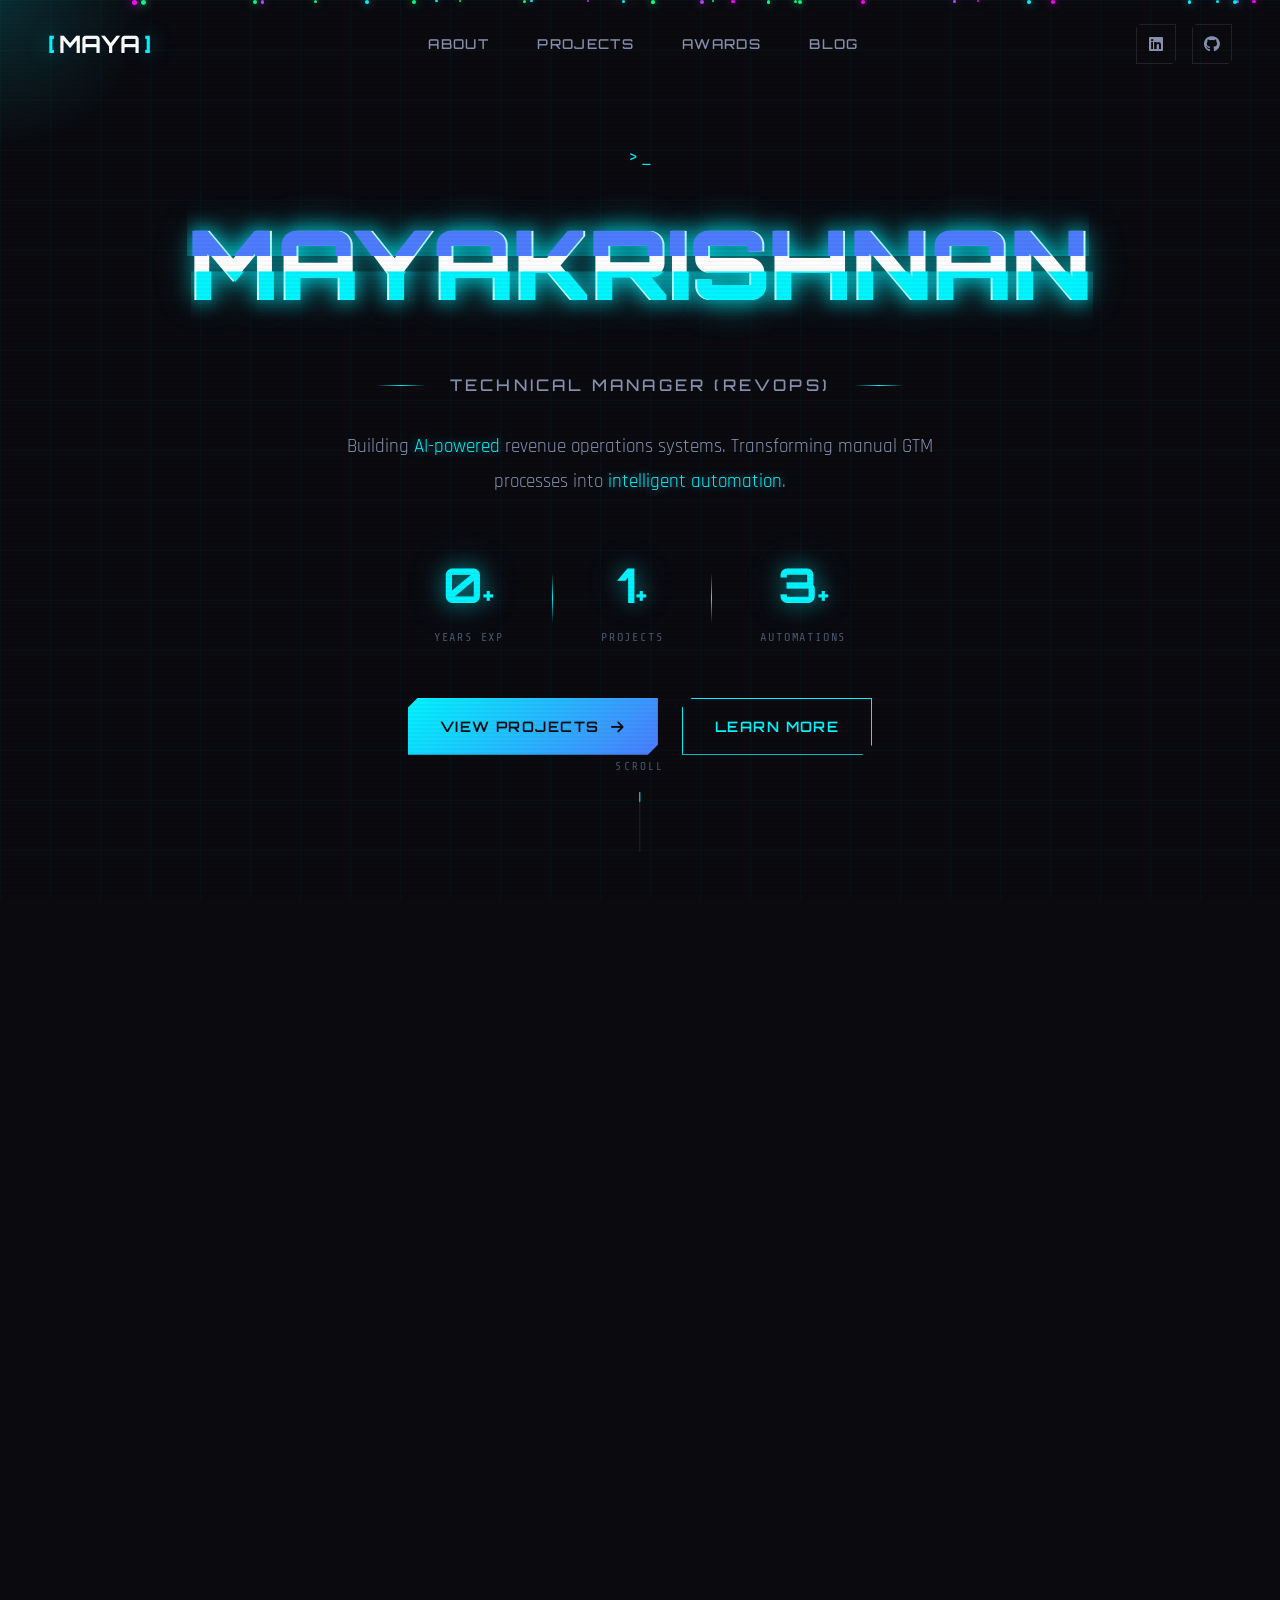
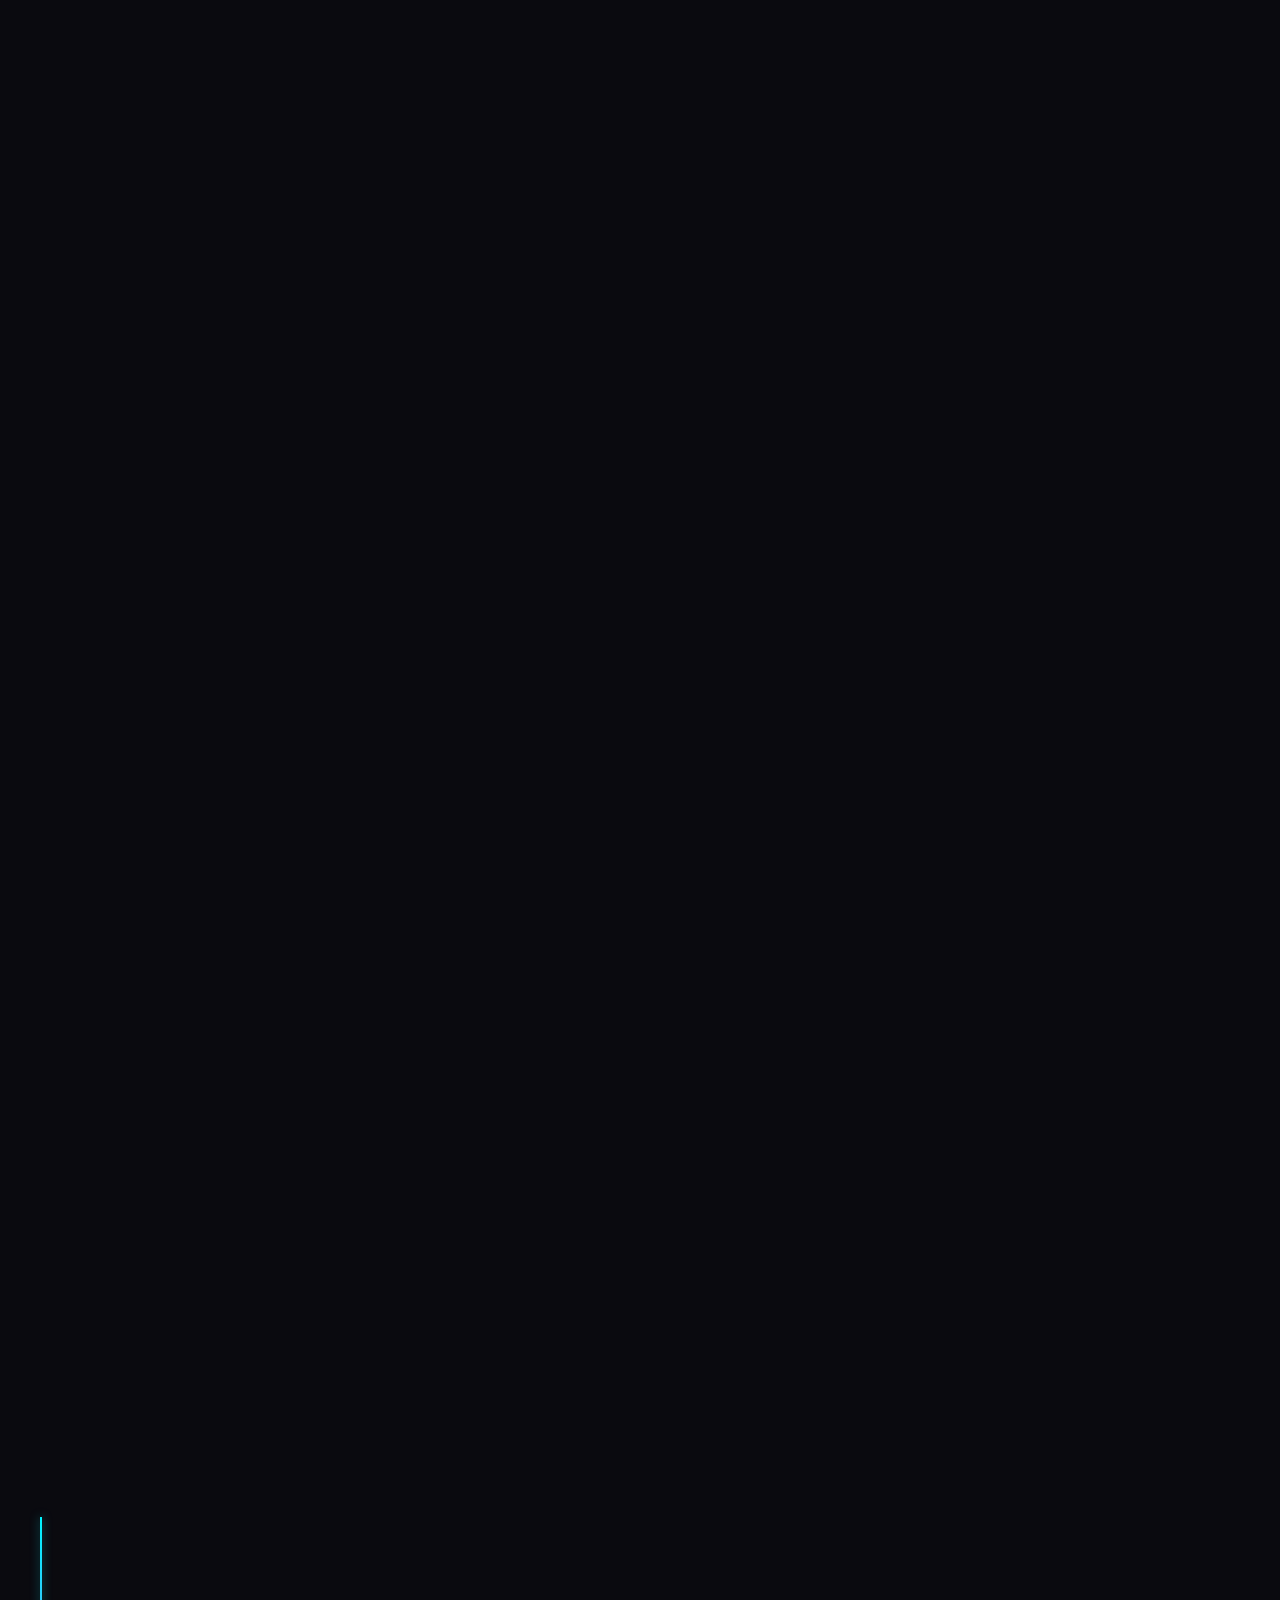
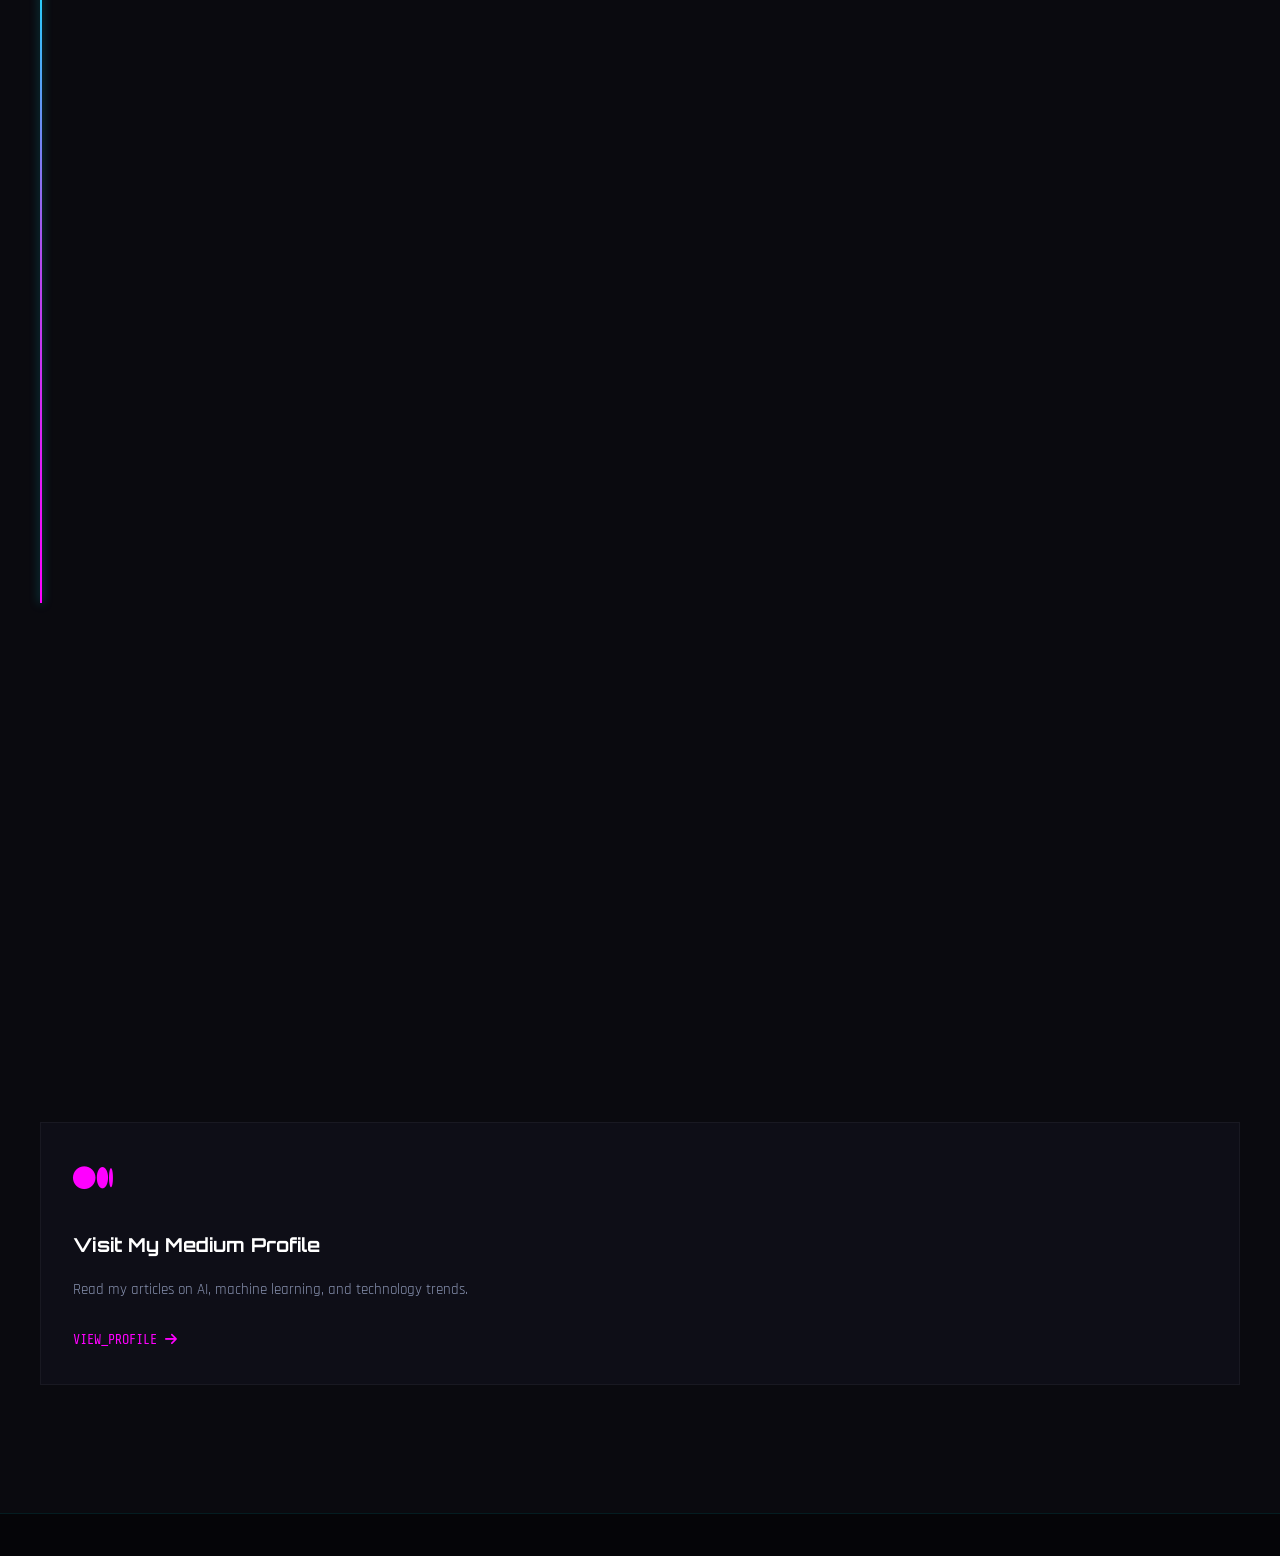
==== commit 02b7ec40: "Add Google Analytics tracking Co-Authored-By: Claude Opus 4.5 <noreply@anthropic.com>" ====
--- a/index.html
+++ b/index.html
@@ -1,6 +1,14 @@
 <!DOCTYPE html>
 <html lang="en">
 <head>
+    <!-- Google tag (gtag.js) -->
+    <script async src="https://www.googletagmanager.com/gtag/js?id=G-RZPG571E34"></script>
+    <script>
+      window.dataLayer = window.dataLayer || [];
+      function gtag(){dataLayer.push(arguments);}
+      gtag('js', new Date());
+      gtag('config', 'G-RZPG571E34');
+    </script>
     <meta charset="UTF-8">
     <meta name="viewport" content="width=device-width, initial-scale=1.0">
     <meta name="description" content="Mayakrishnan R - Technical Manager (RevOps) specializing in AI-driven GTM processes, revenue automation, and data pipeline engineering">
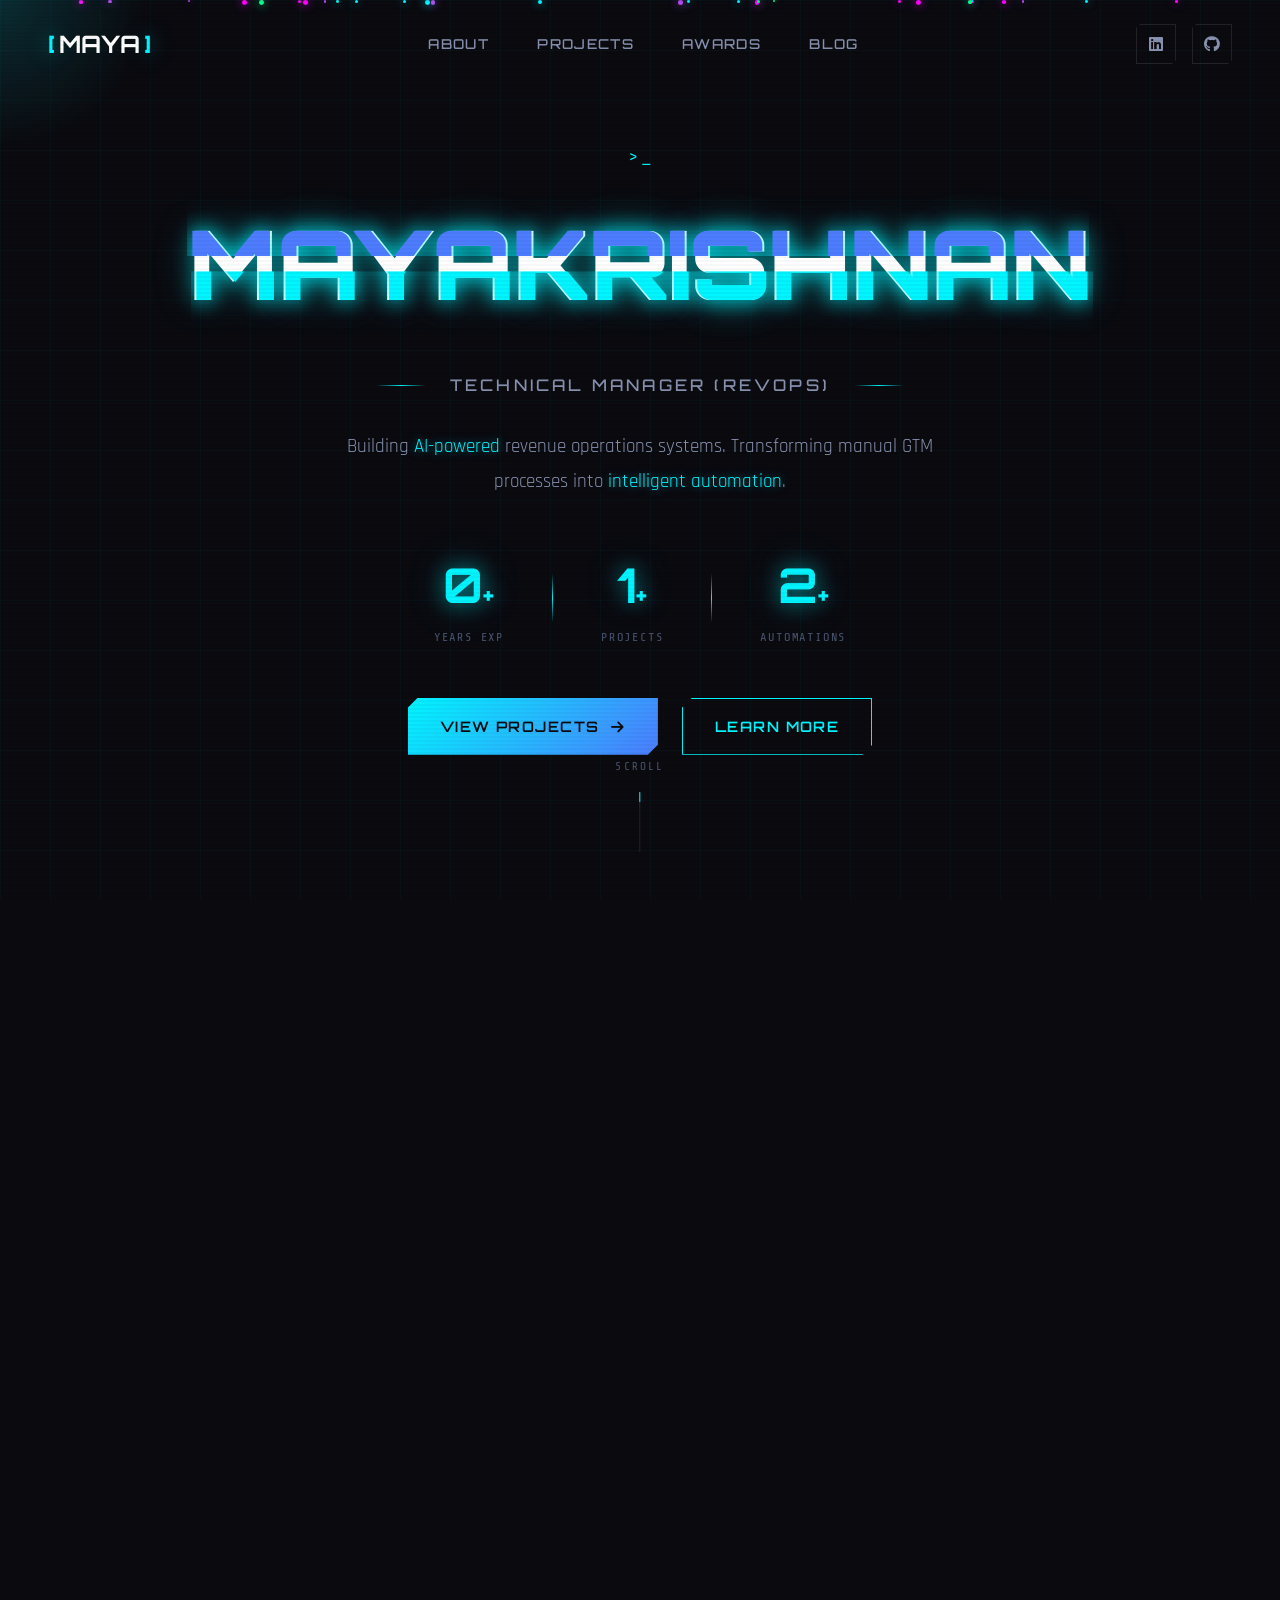
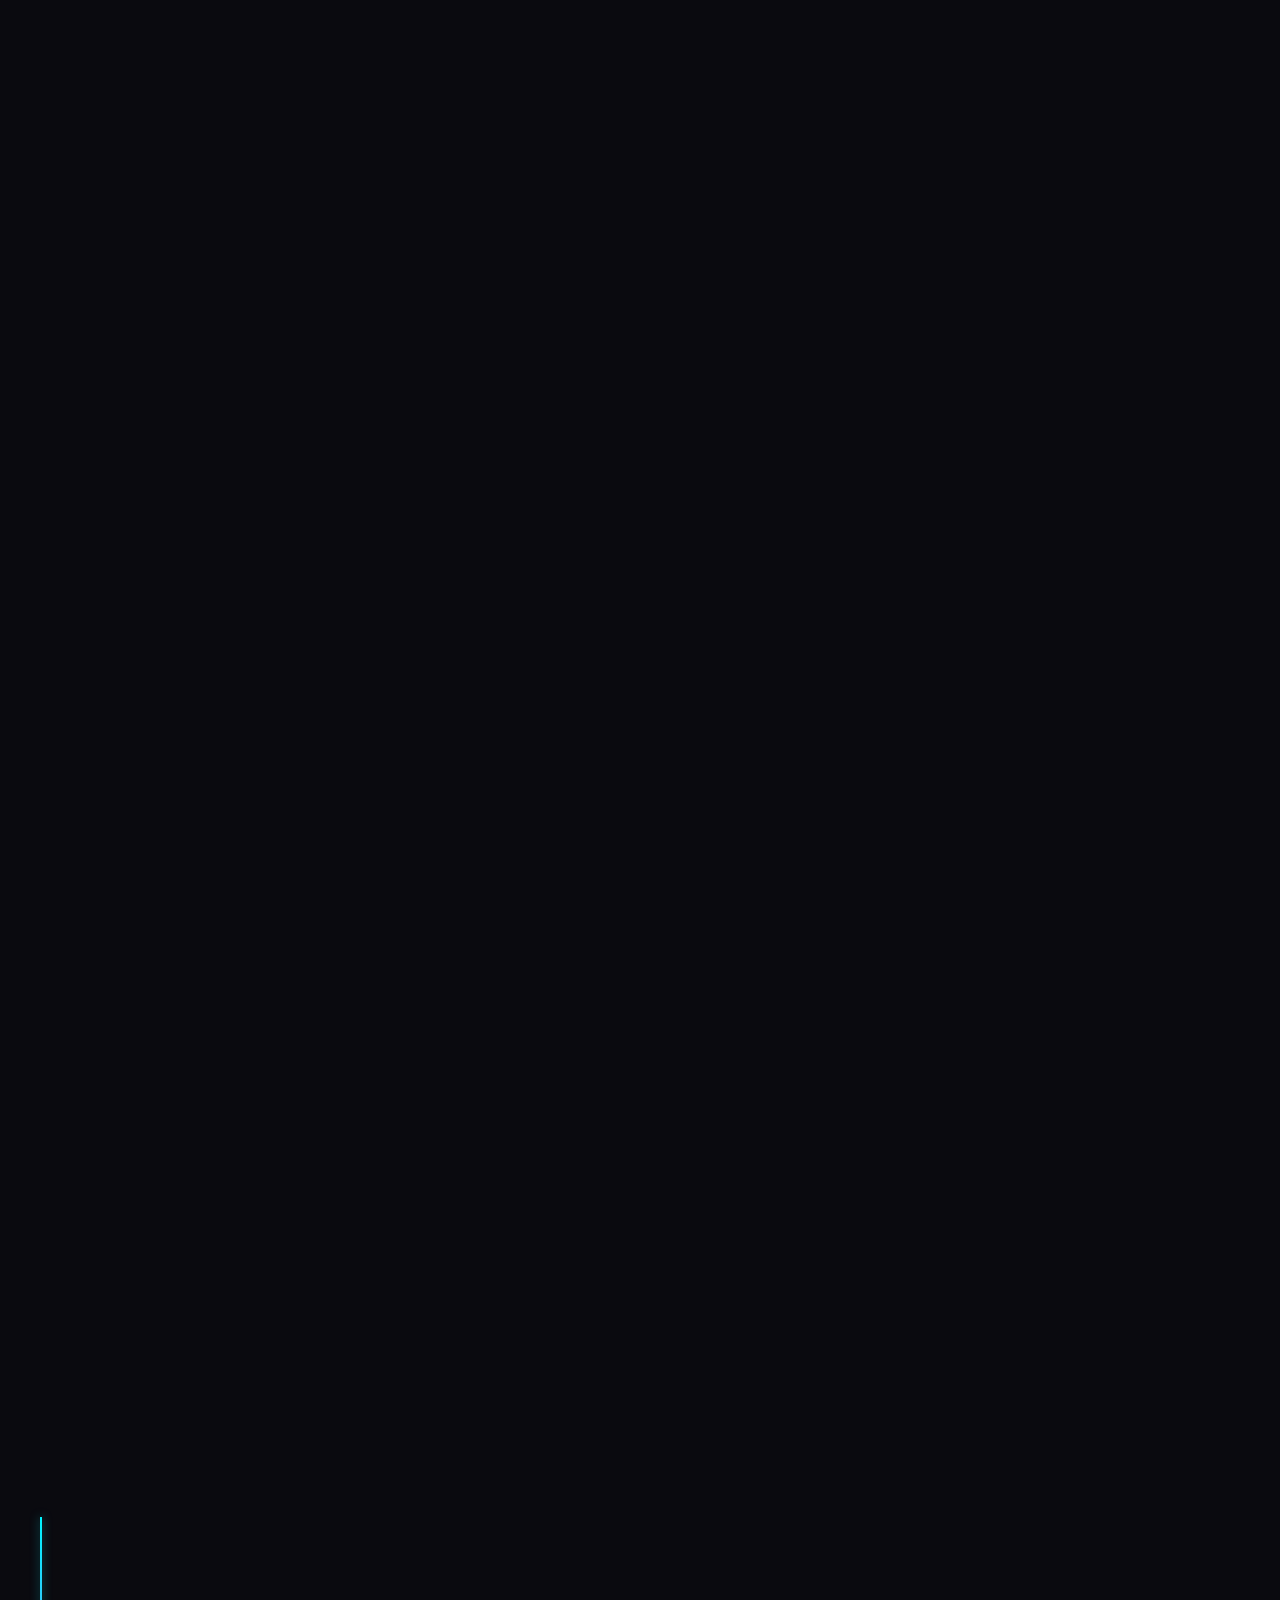
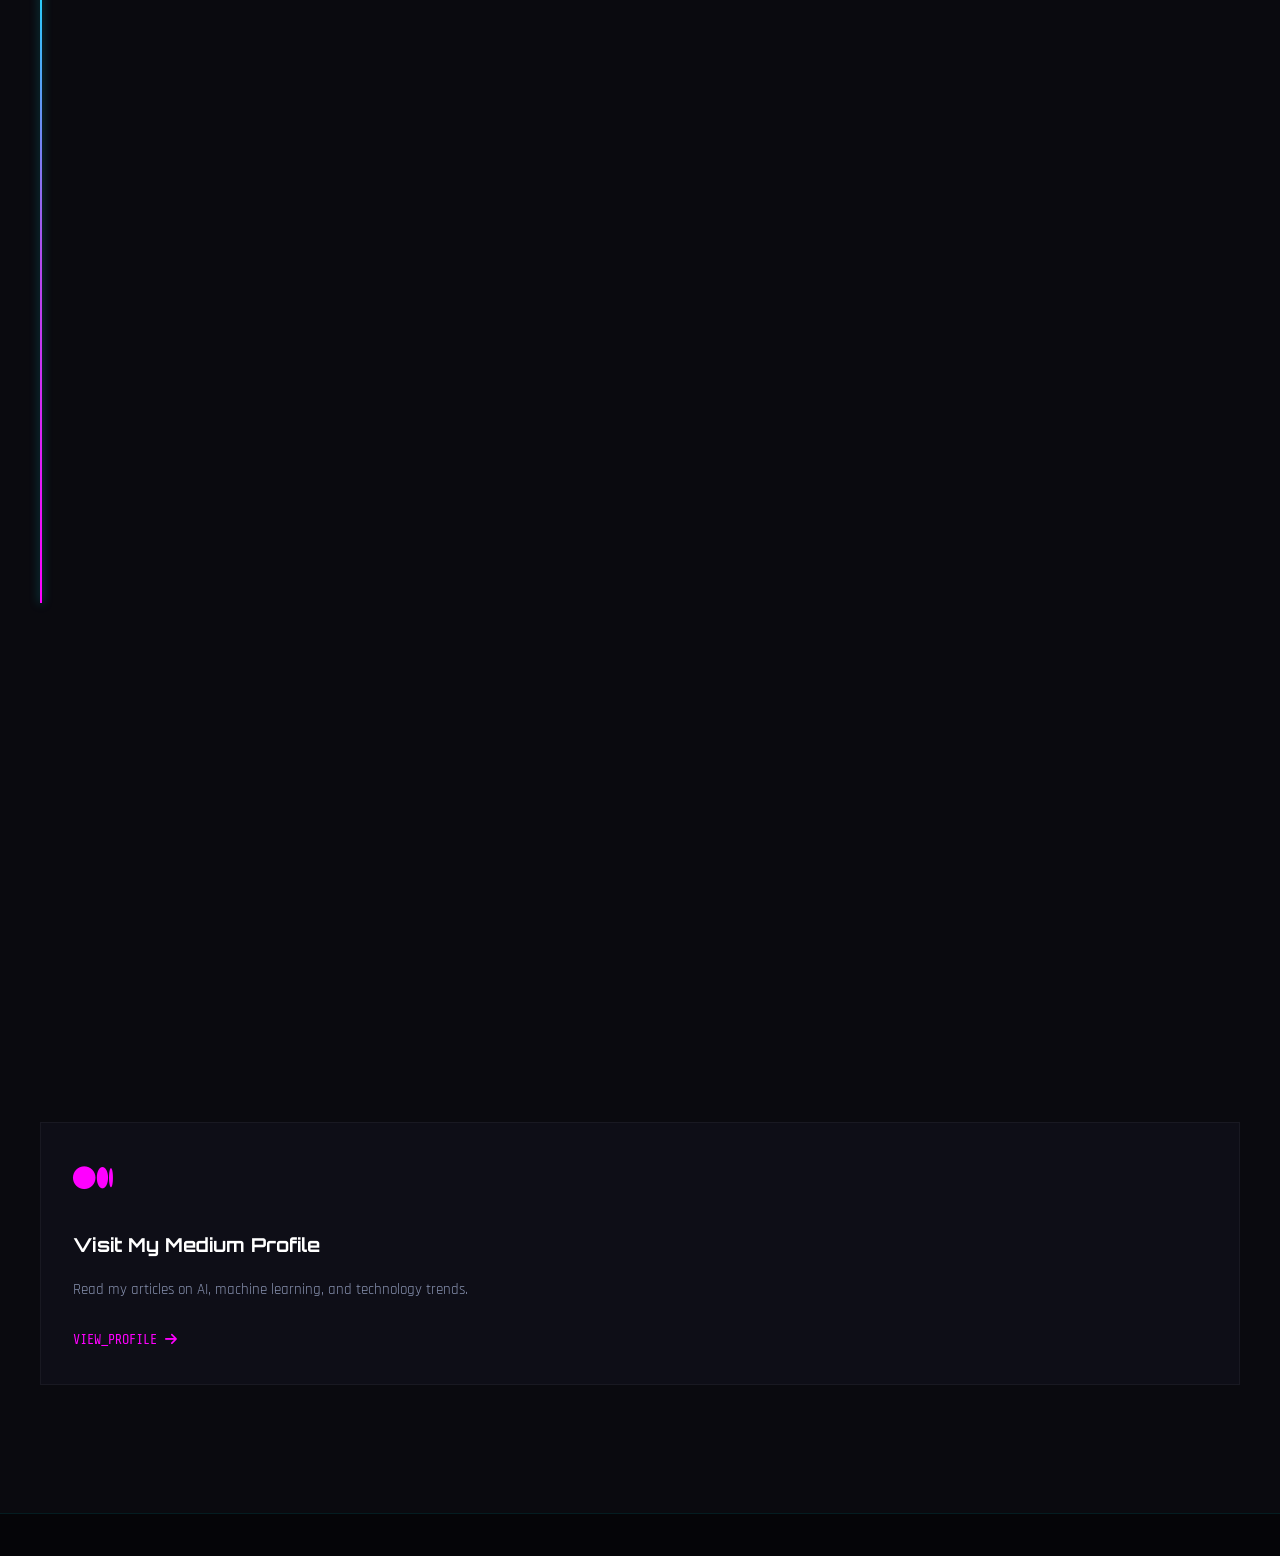
==== commit 1eb24e46: "Update job title to GTM Technical Architect (RevOps) Co-Authored-By: Claude Opus 4.5 <noreply@anthro" ====
--- a/index.html
+++ b/index.html
@@ -11,7 +11,7 @@
     </script>
     <meta charset="UTF-8">
     <meta name="viewport" content="width=device-width, initial-scale=1.0">
-    <meta name="description" content="Mayakrishnan R - Technical Manager (RevOps) specializing in AI-driven GTM processes, revenue automation, and data pipeline engineering">
+    <meta name="description" content="Mayakrishnan R - GTM Technical Architect (RevOps) specializing in AI-driven GTM processes, revenue automation, and data pipeline engineering">
     <title>Mayakrishnan | RevOps Tech Leader</title>
     <link rel="icon" type="image/svg+xml" href="favicon.svg">
     <link rel="stylesheet" href="styles.css">
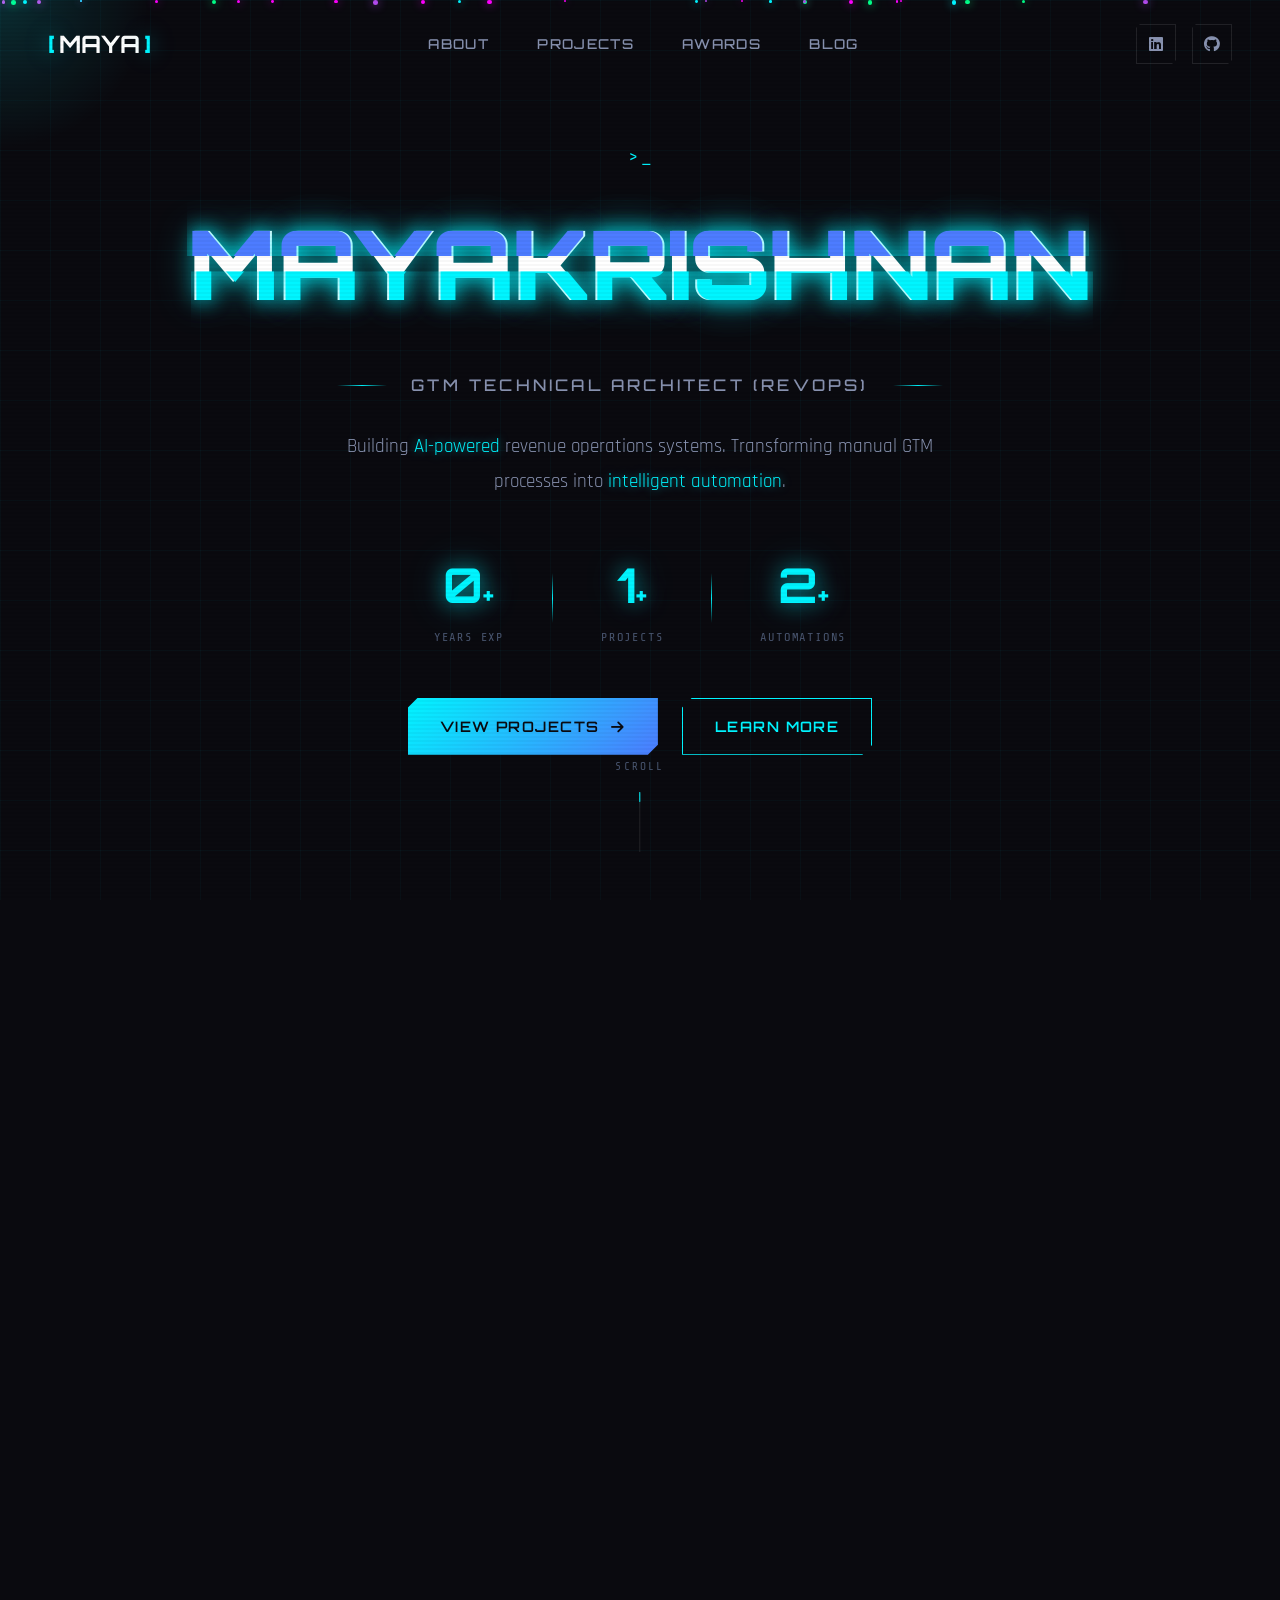
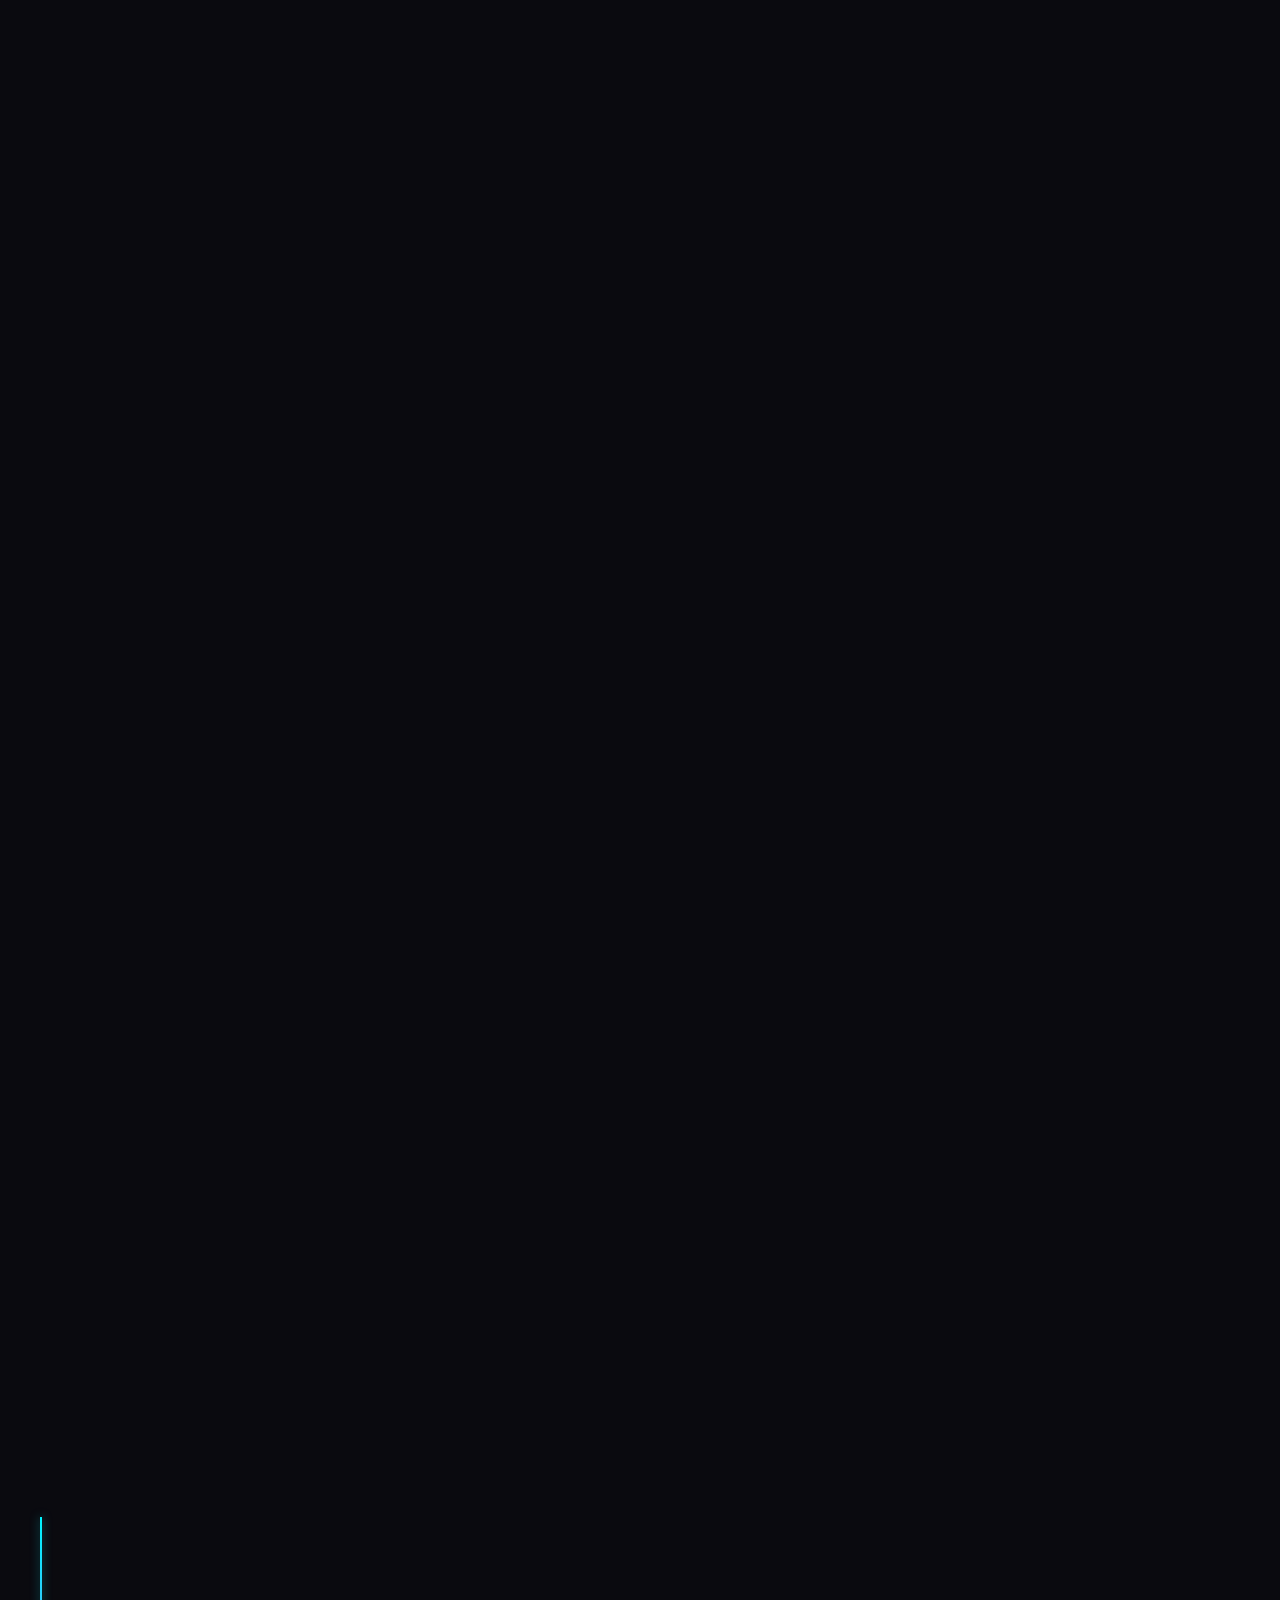
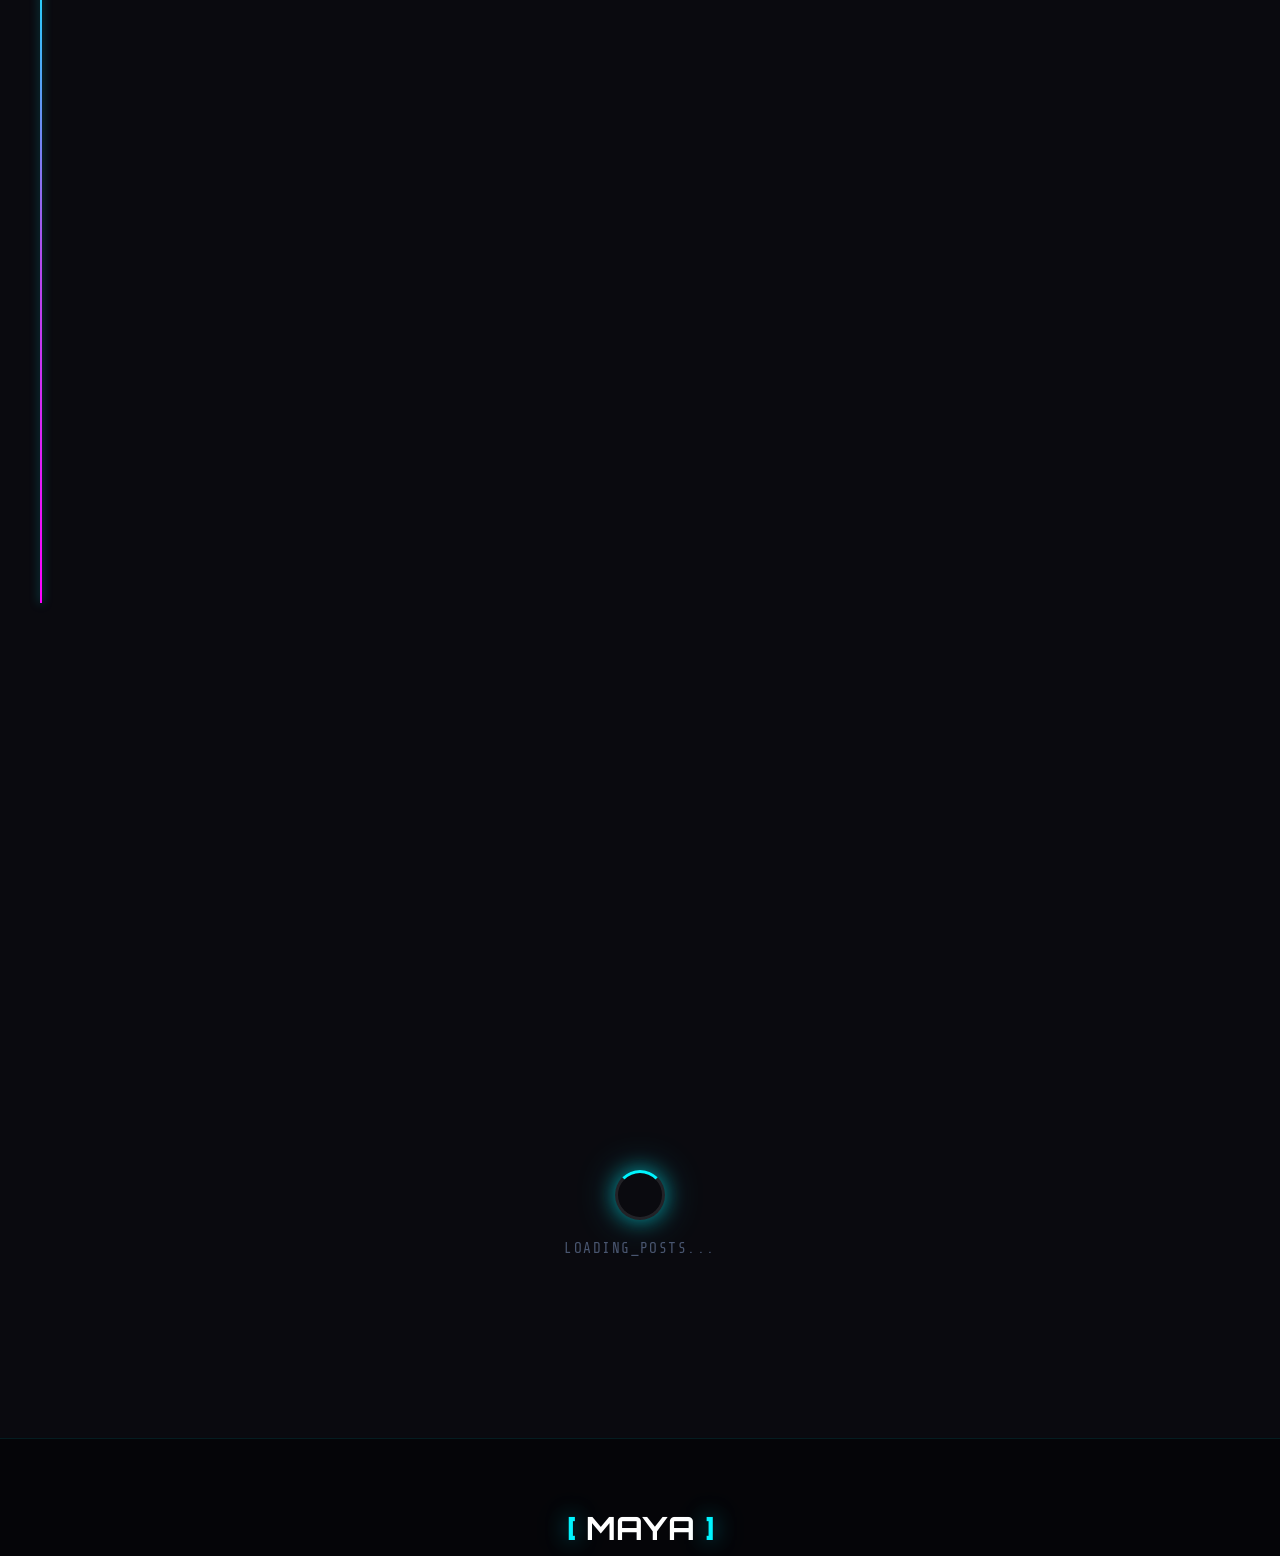
==== commit ae0ee8f9: "Update hero section title to GTM Technical Architect Co-Authored-By: Claude Opus 4.5 <noreply@anthro" ====
--- a/index.html
+++ b/index.html
@@ -90,7 +90,7 @@
 
             <div class="hero-role">
                 <span class="role-line"></span>
-                <span class="role-text">TECHNICAL MANAGER (REVOPS)</span>
+                <span class="role-text">GTM TECHNICAL ARCHITECT (REVOPS)</span>
                 <span class="role-line"></span>
             </div>
 
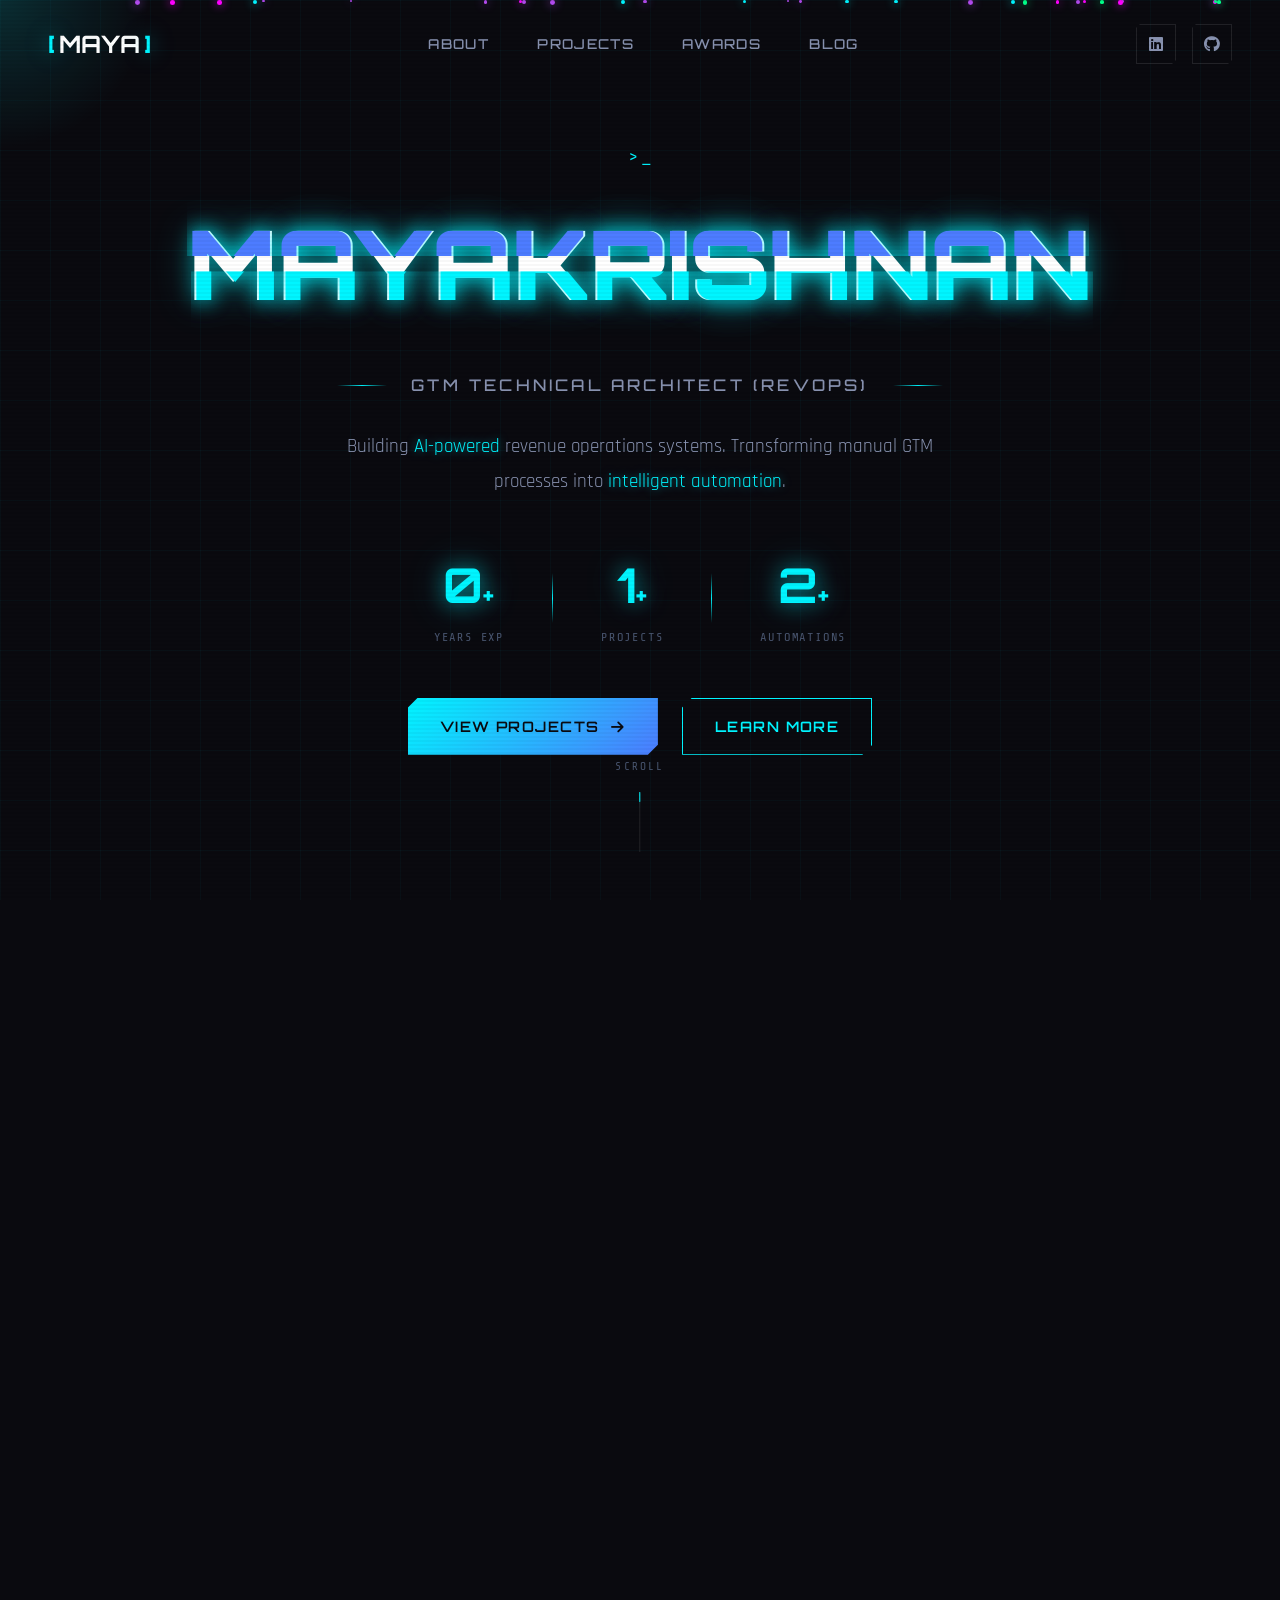
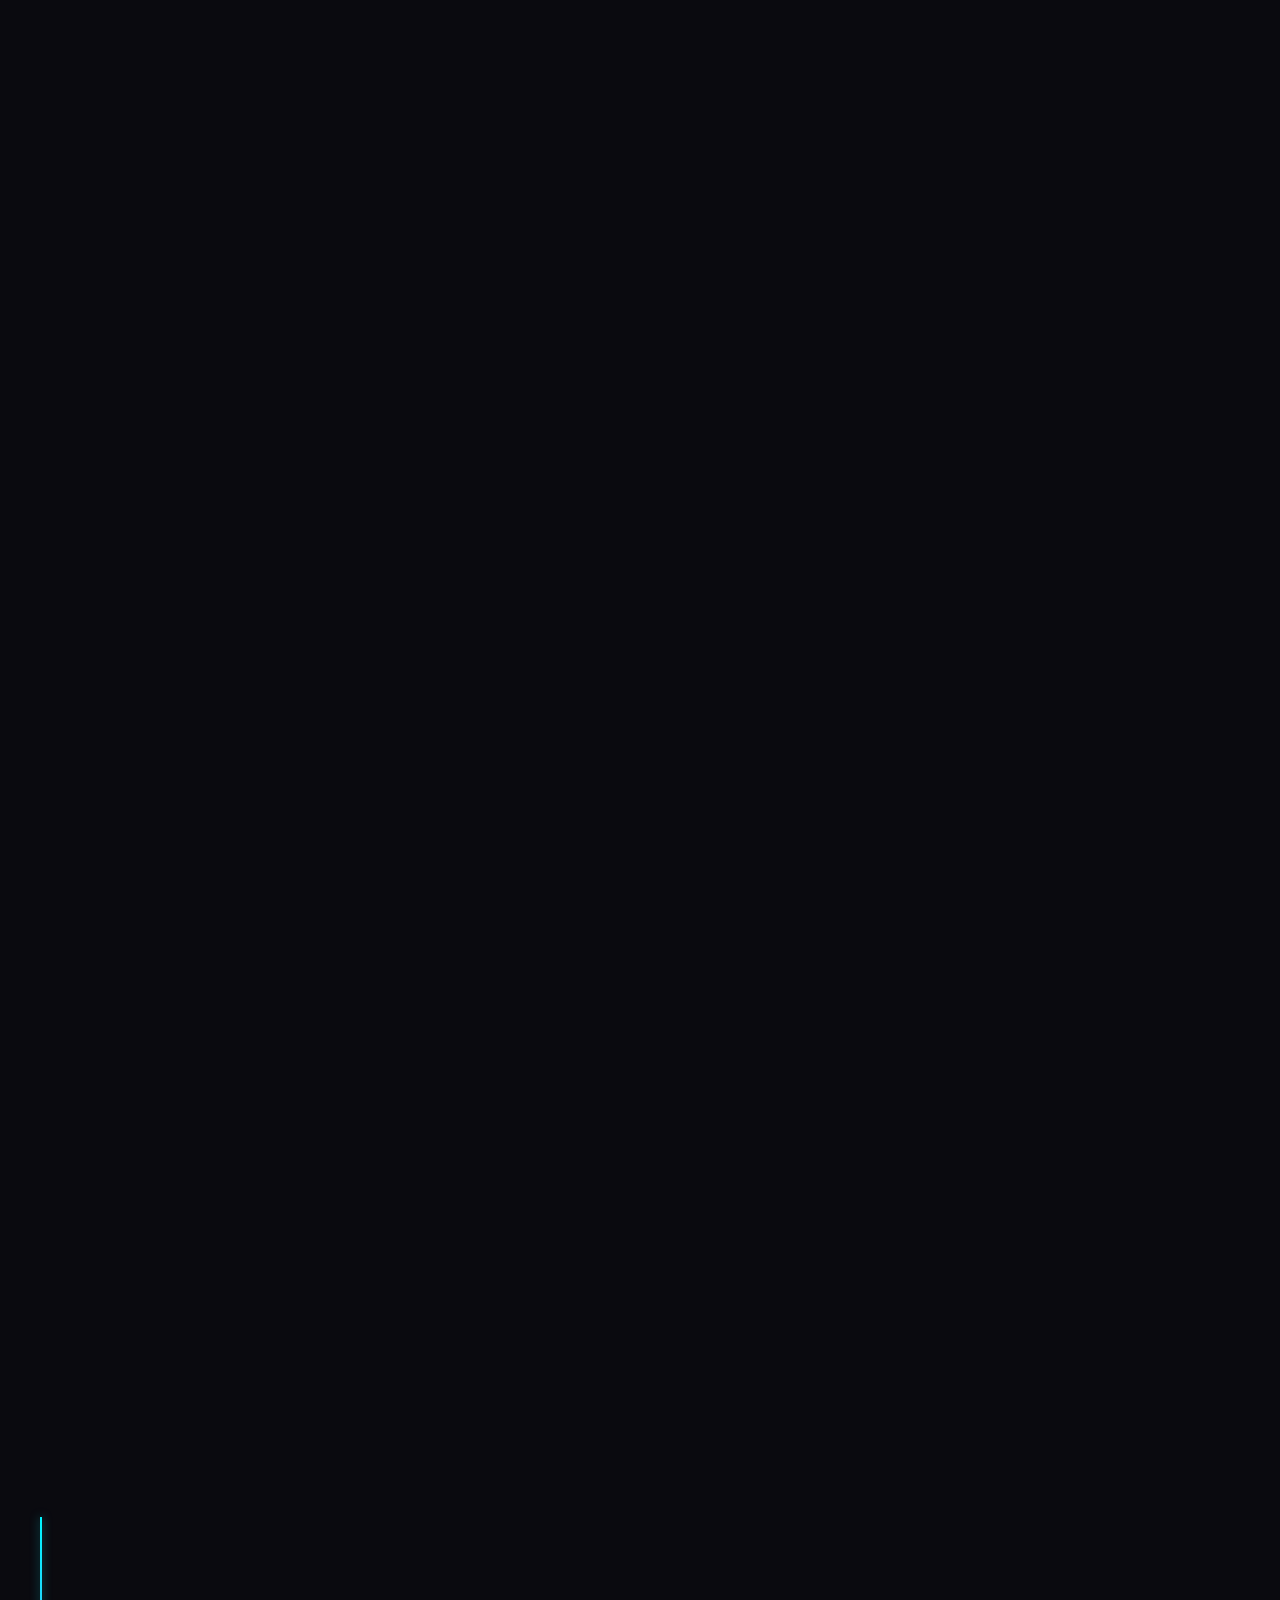
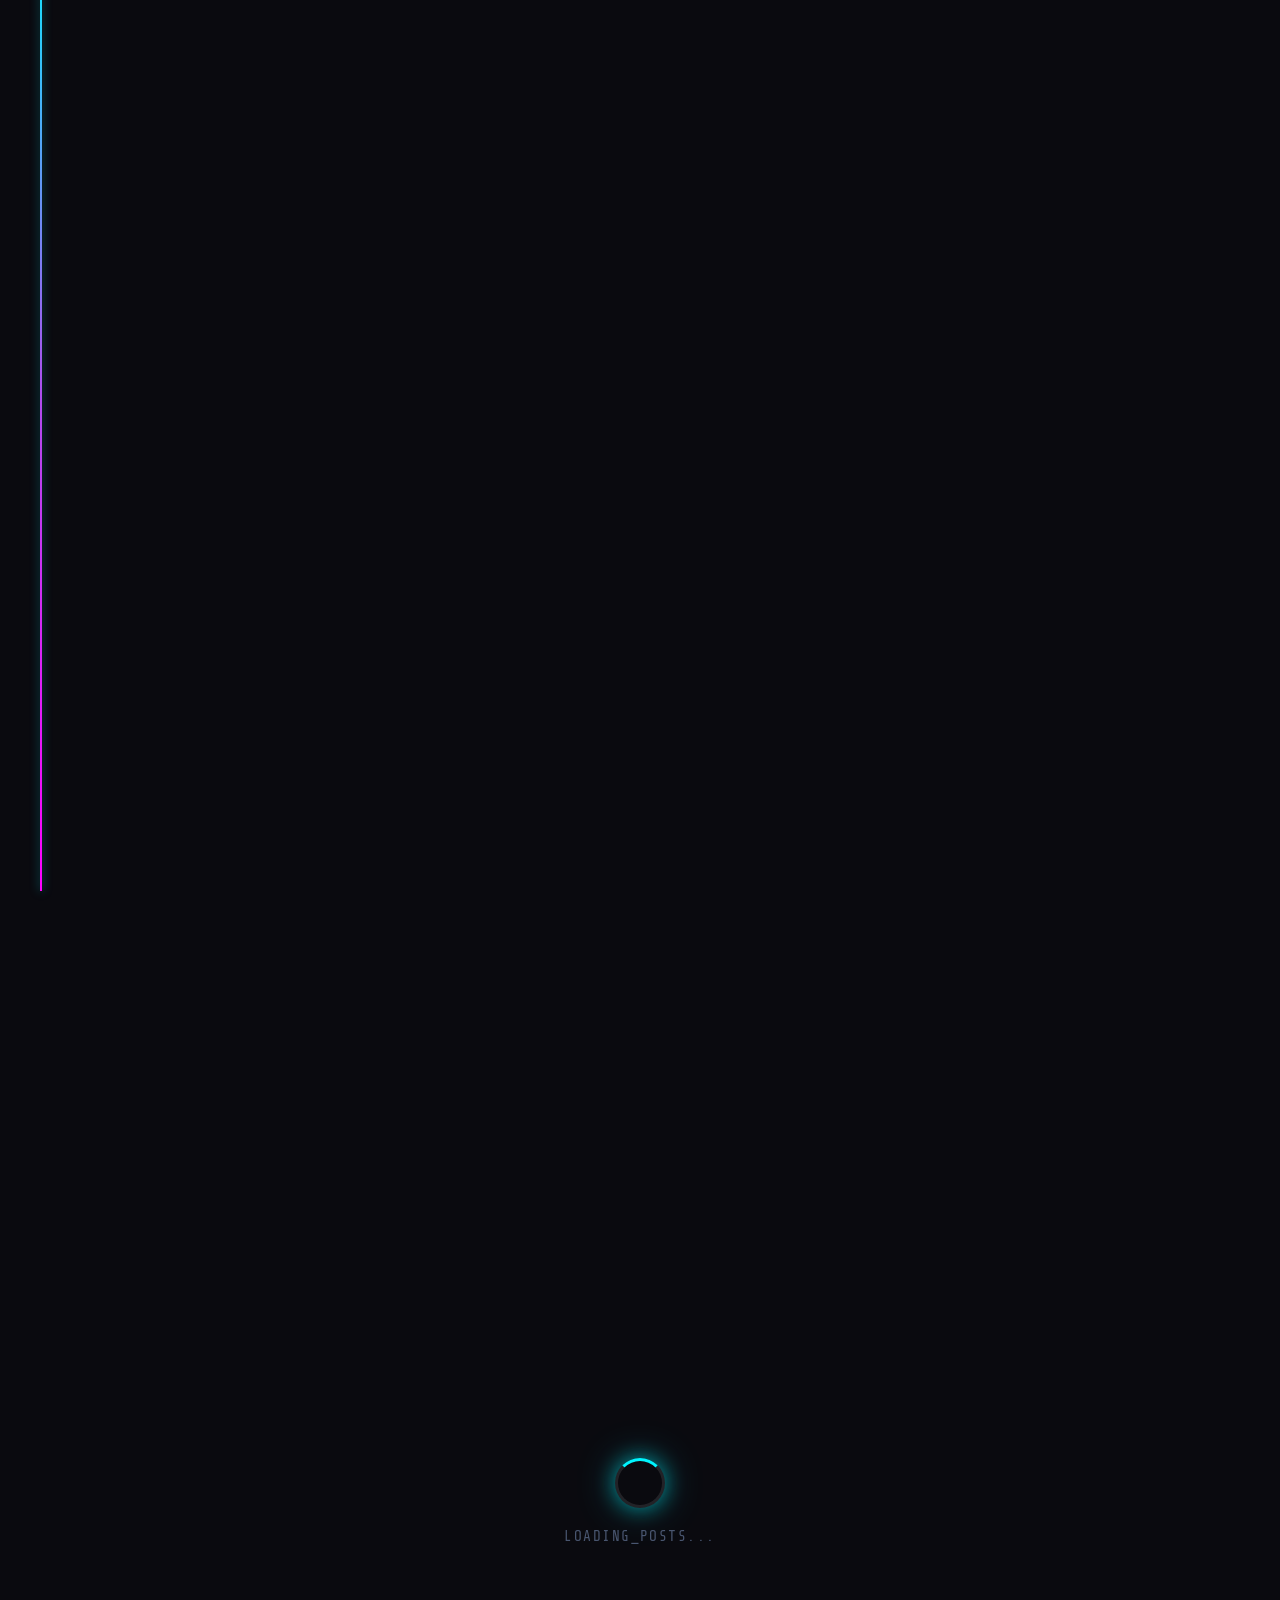
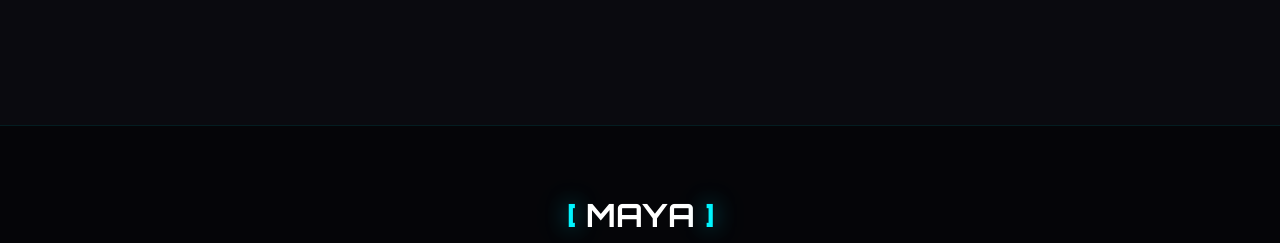
==== commit 4e25ed7c: "Add RevOps Champion 2026 award Recognition for managing the GTM systems/tools stack and cross-functi" ====
--- a/index.html
+++ b/index.html
@@ -375,6 +375,23 @@
                 <div class="timeline-line"></div>
 
                 <article class="award-item reveal-left" data-delay="0">
+                    <div class="award-year">2026</div>
+                    <div class="award-content">
+                        <div class="award-dot"></div>
+                        <h3 class="award-title">RevOps Champion</h3>
+                        <p class="award-org">Kissflow Inc</p>
+                        <p class="award-desc">
+                            Recognized in April 2026 for managing the GTM systems and tools stack
+                            end-to-end and driving cross-functional delivery with stakeholders.
+                            Headlined by the Data Enrichment app &mdash; an orchestrated enrichment
+                            engine that runs a cost-ordered waterfall across ZoomInfo, Apollo and
+                            Gemini grounded research, proposes every field with source, confidence
+                            and provenance, and writes back to HubSpot only after human validation.
+                        </p>
+                    </div>
+                </article>
+
+                <article class="award-item reveal-right" data-delay="100">
                     <div class="award-year">2024</div>
                     <div class="award-content">
                         <div class="award-dot"></div>
@@ -391,7 +408,7 @@
                     </div>
                 </article>
 
-                <article class="award-item reveal-right" data-delay="100">
+                <article class="award-item reveal-left" data-delay="200">
                     <div class="award-year">2018</div>
                     <div class="award-content">
                         <div class="award-dot"></div>
@@ -404,7 +421,7 @@
                     </div>
                 </article>
 
-                <article class="award-item reveal-left" data-delay="200">
+                <article class="award-item reveal-right" data-delay="300">
                     <div class="award-year">2017</div>
                     <div class="award-content">
                         <div class="award-dot"></div>
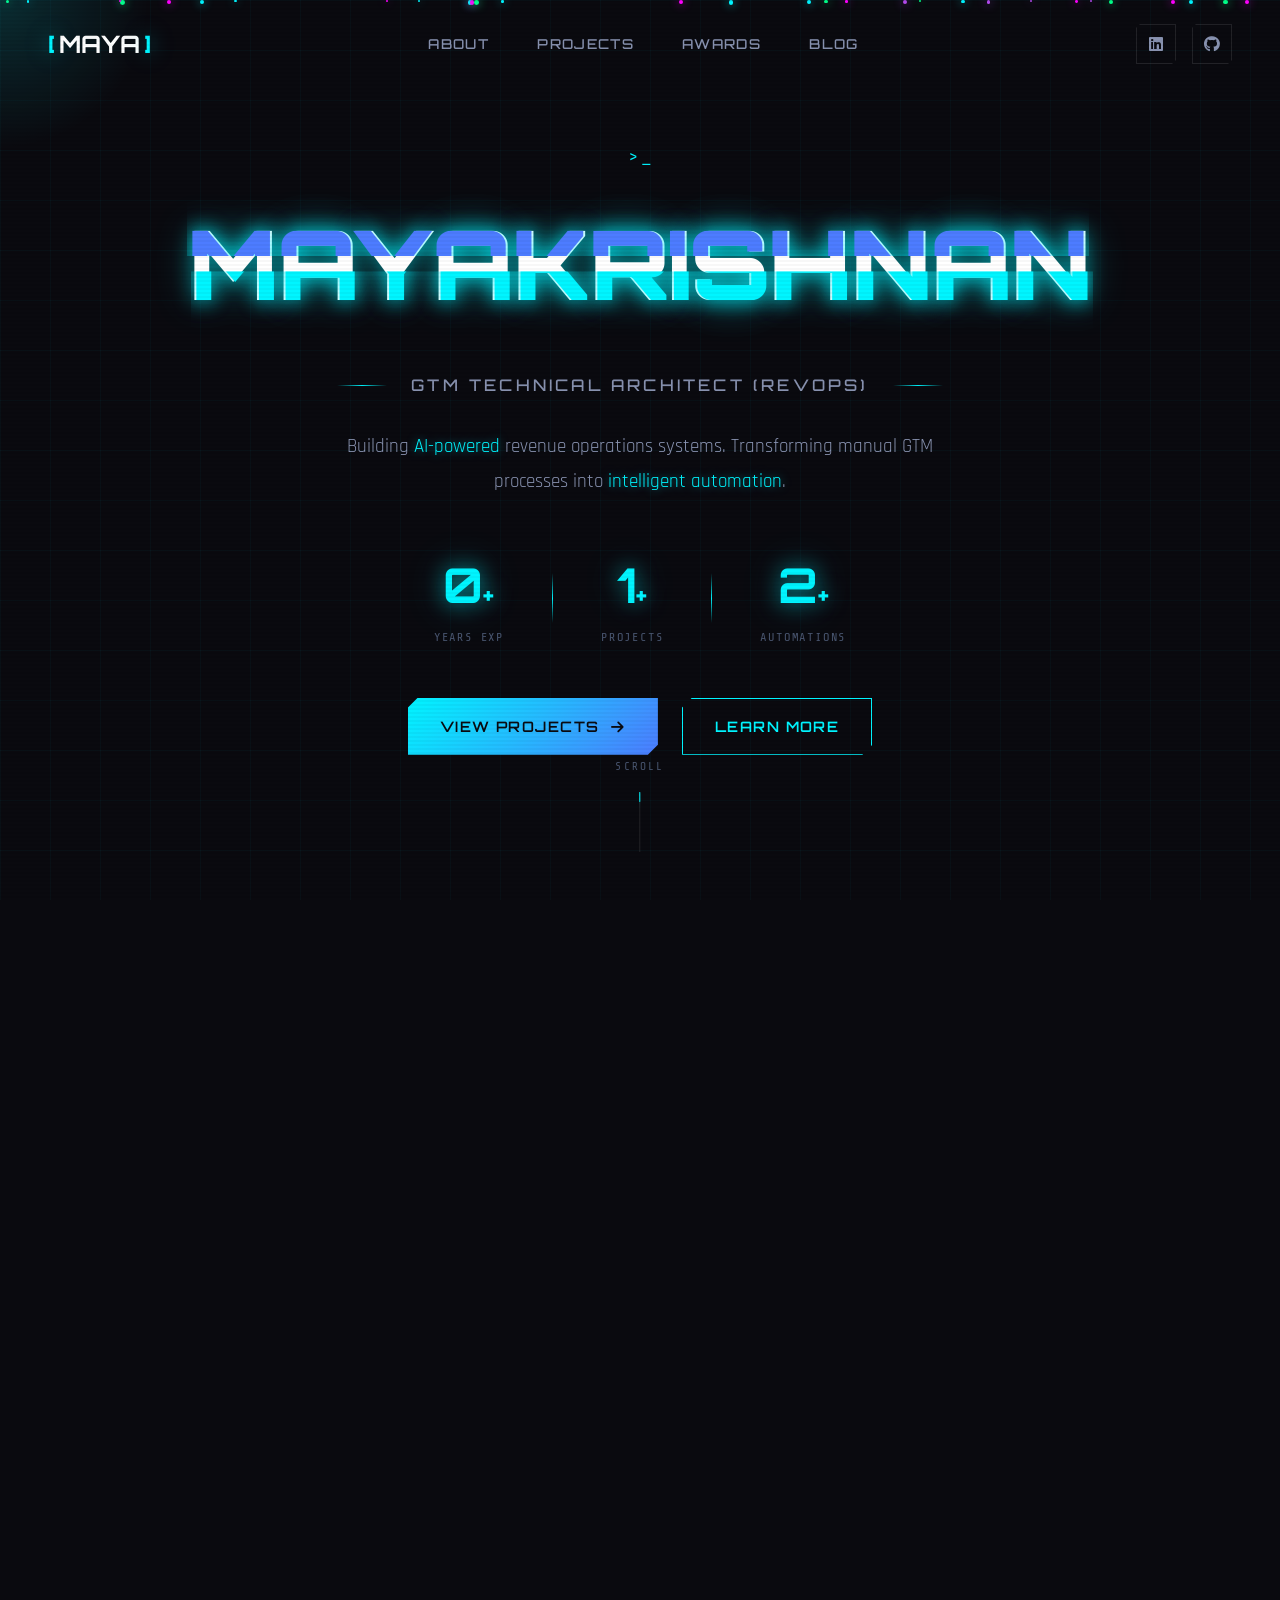
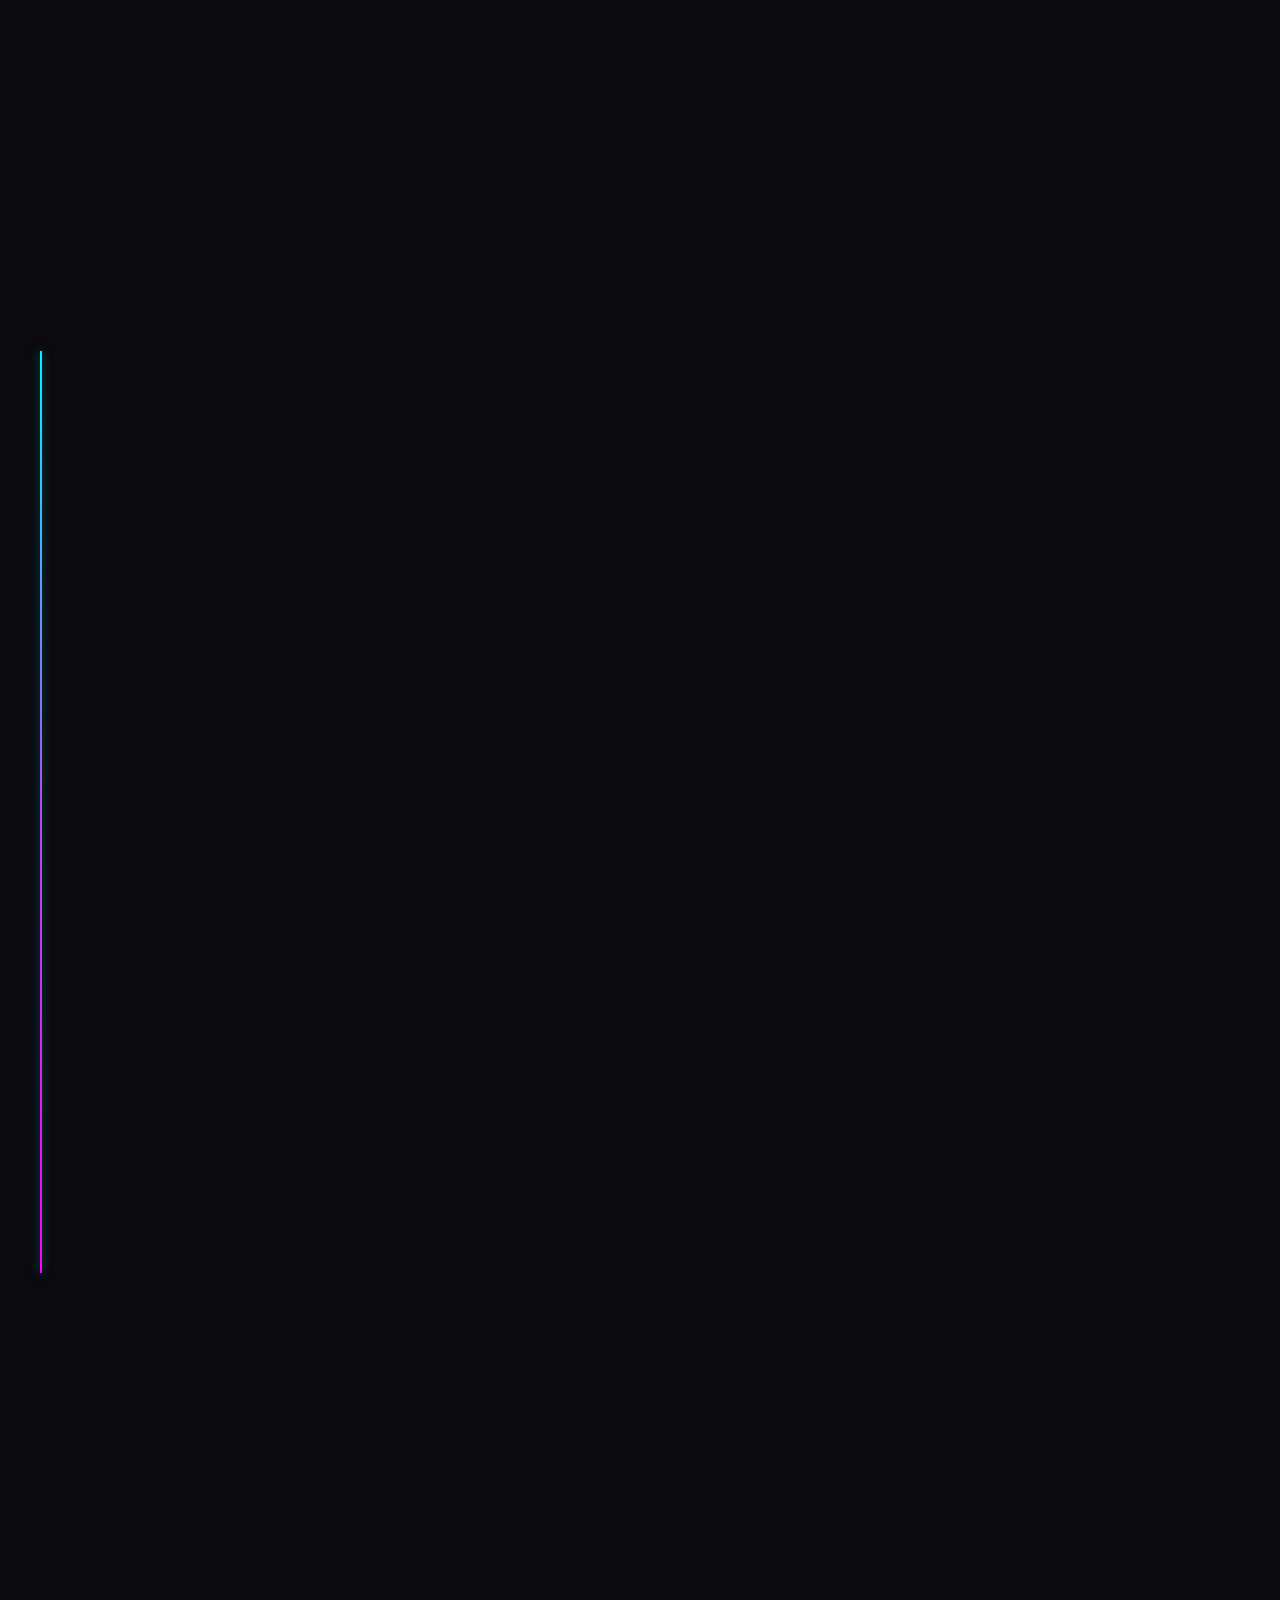
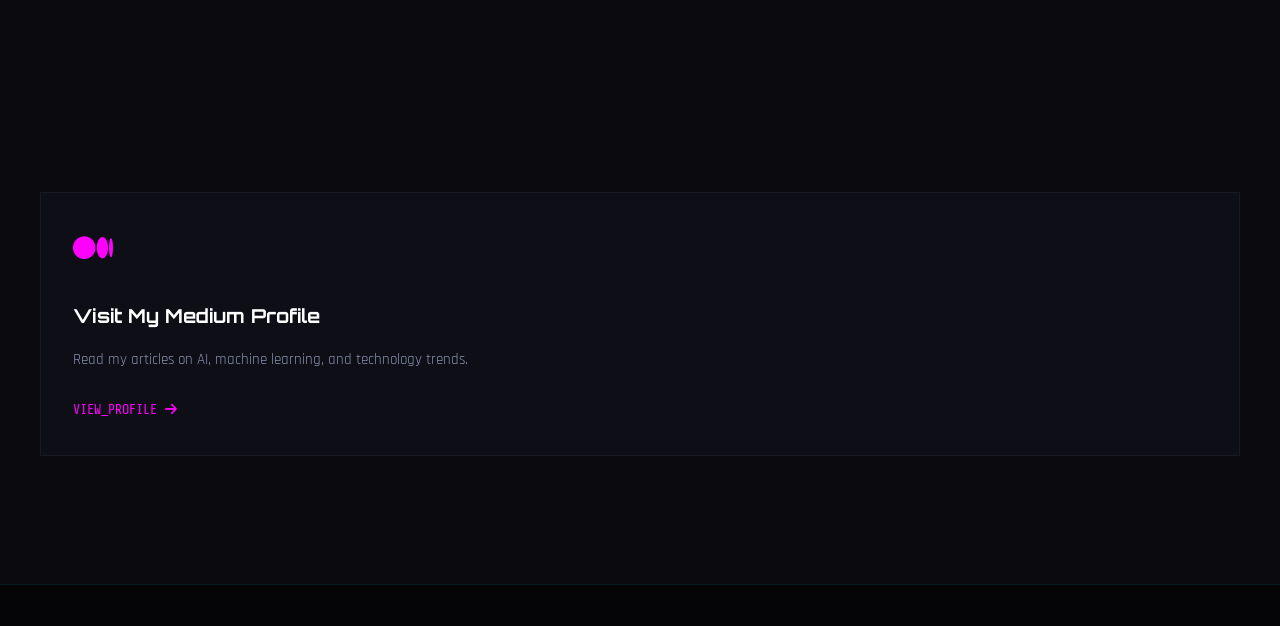
==== commit d9a3cef8: "Add Data Enrichment Portal project; keep RevOps award generic The award description now covers only " ====
--- a/index.html
+++ b/index.html
@@ -226,6 +226,31 @@
                     <div class="project-card-inner">
                         <div class="project-header">
                             <div class="project-icon">
+                                <i class="fas fa-diagram-project"></i>
+                            </div>
+                            <span class="project-status status-live">LIVE</span>
+                        </div>
+                        <h3 class="project-title">Data Enrichment Portal</h3>
+                        <p class="project-desc">
+                            Orchestrated enrichment engine that runs a cost-ordered waterfall across
+                            ZoomInfo, Apollo and Gemini grounded research. Every field carries source,
+                            confidence and provenance &mdash; the system researches first, humans
+                            validate, then it writes back to the CRM.
+                        </p>
+                        <div class="project-tags">
+                            <span class="tag">Orchestration</span>
+                            <span class="tag">GenAI</span>
+                            <span class="tag">Enrichment</span>
+                        </div>
+                        <div class="project-glow"></div>
+                    </div>
+                </article>
+
+                <!-- Project 2 -->
+                <article class="project-card reveal-up" data-delay="100">
+                    <div class="project-card-inner">
+                        <div class="project-header">
+                            <div class="project-icon">
                                 <i class="fas fa-layer-group"></i>
                             </div>
                             <span class="project-status status-live">LIVE</span>
@@ -244,8 +269,8 @@
                     </div>
                 </article>
 
-                <!-- Project 2 -->
-                <article class="project-card reveal-up" data-delay="100">
+                <!-- Project 3 -->
+                <article class="project-card reveal-up" data-delay="200">
                     <div class="project-card-inner">
                         <div class="project-header">
                             <div class="project-icon">
@@ -267,8 +292,8 @@
                     </div>
                 </article>
 
-                <!-- Project 3 -->
-                <article class="project-card reveal-up" data-delay="200">
+                <!-- Project 4 -->
+                <article class="project-card reveal-up" data-delay="300">
                     <div class="project-card-inner">
                         <div class="project-header">
                             <div class="project-icon">
@@ -290,8 +315,8 @@
                     </div>
                 </article>
 
-                <!-- Project 4 -->
-                <article class="project-card reveal-up" data-delay="300">
+                <!-- Project 5 -->
+                <article class="project-card reveal-up" data-delay="400">
                     <div class="project-card-inner">
                         <div class="project-header">
                             <div class="project-icon">
@@ -313,8 +338,8 @@
                     </div>
                 </article>
 
-                <!-- Project 5 -->
-                <article class="project-card reveal-up" data-delay="400">
+                <!-- Project 6 -->
+                <article class="project-card reveal-up" data-delay="500">
                     <div class="project-card-inner">
                         <div class="project-header">
                             <div class="project-icon">
@@ -336,8 +361,8 @@
                     </div>
                 </article>
 
-                <!-- Project 6 -->
-                <article class="project-card reveal-up" data-delay="500">
+                <!-- Project 7 -->
+                <article class="project-card reveal-up" data-delay="600">
                     <div class="project-card-inner">
                         <div class="project-header">
                             <div class="project-icon">
@@ -381,12 +406,8 @@
                         <h3 class="award-title">RevOps Champion</h3>
                         <p class="award-org">Kissflow Inc</p>
                         <p class="award-desc">
-                            Recognized in April 2026 for managing the GTM systems and tools stack
-                            end-to-end and driving cross-functional delivery with stakeholders.
-                            Headlined by the Data Enrichment app &mdash; an orchestrated enrichment
-                            engine that runs a cost-ordered waterfall across ZoomInfo, Apollo and
-                            Gemini grounded research, proposes every field with source, confidence
-                            and provenance, and writes back to HubSpot only after human validation.
+                            Recognized for managing the systems and tools across GTM effectively,
+                            and for collaborating with stakeholders to get projects delivered.
                         </p>
                     </div>
                 </article>
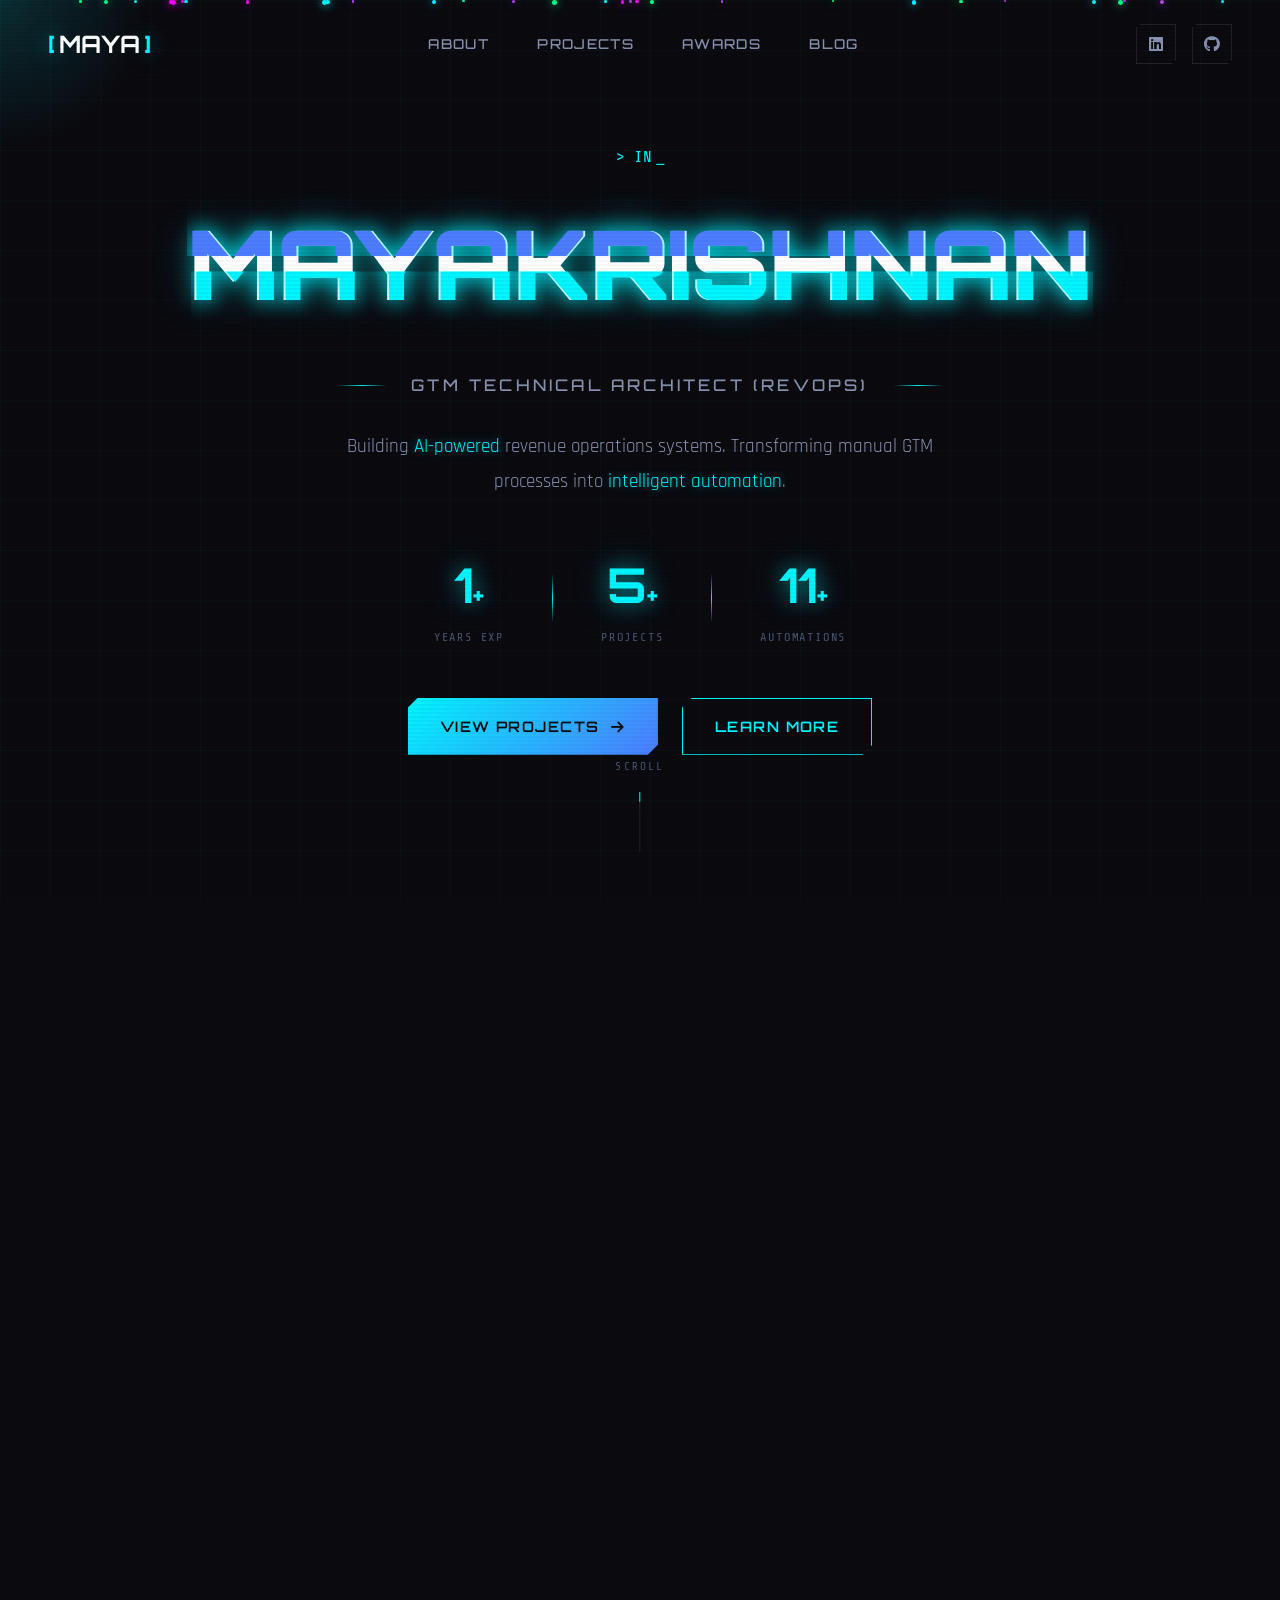
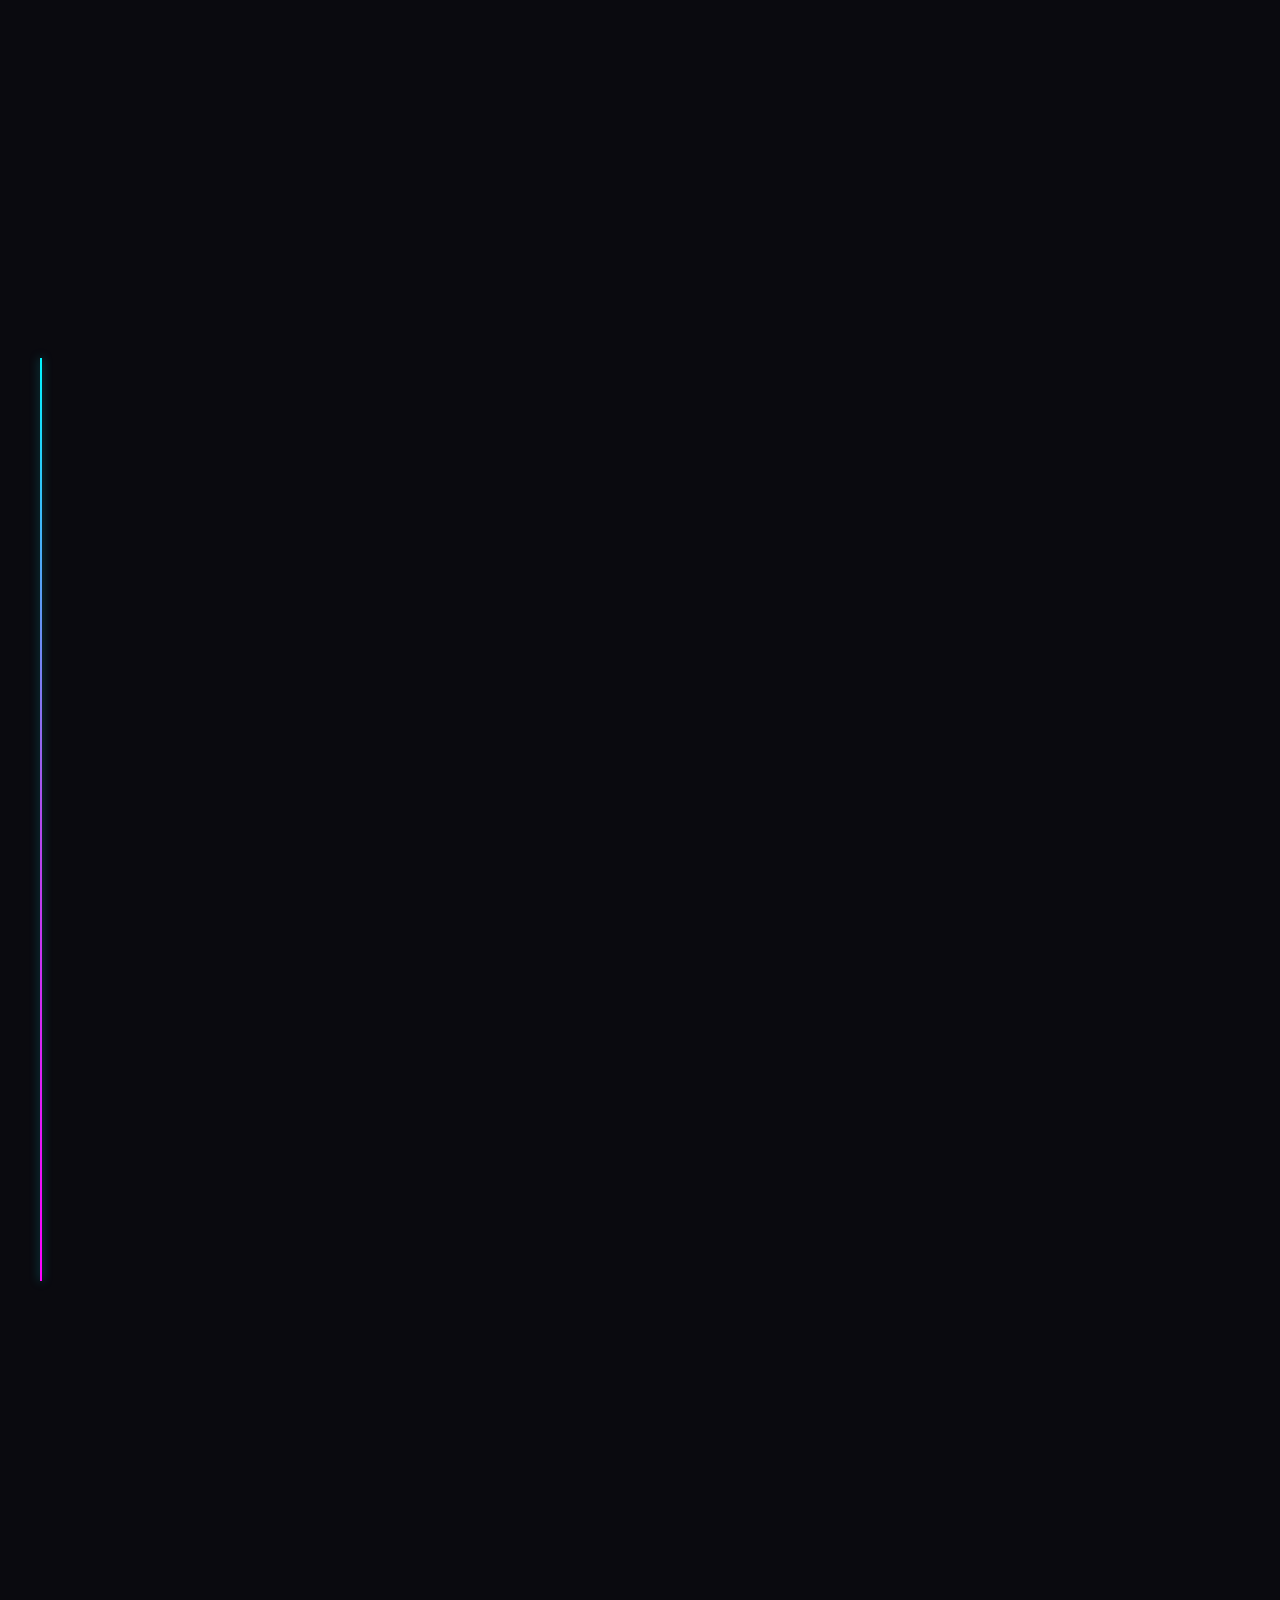
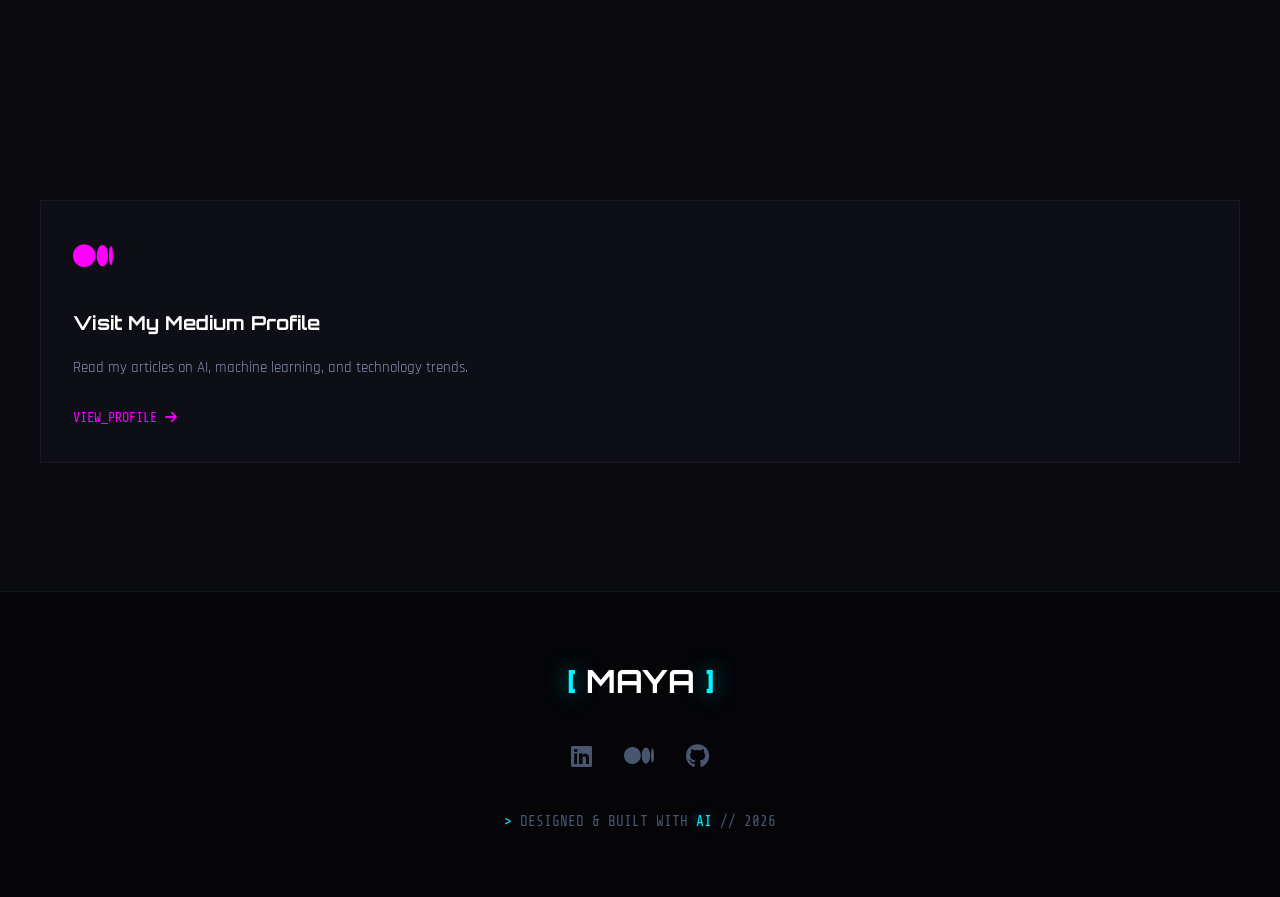
==== commit 18f14637: "Add Commission & Incentive App project card Quarter-versioned commission engine replacing the 14-tab" ====
--- a/index.html
+++ b/index.html
@@ -251,6 +251,30 @@
                     <div class="project-card-inner">
                         <div class="project-header">
                             <div class="project-icon">
+                                <i class="fas fa-money-check-dollar"></i>
+                            </div>
+                            <span class="project-status status-live">LIVE</span>
+                        </div>
+                        <h3 class="project-title">Commission &amp; Incentive App</h3>
+                        <p class="project-desc">
+                            Replaces 14 linked Excel tabs with a quarter-versioned calculation engine
+                            &mdash; multi-year rates, attainment accelerators, SPIFFs and churn clawback.
+                            Reps get self-service visibility, admins get a controlled edit and approval surface.
+                        </p>
+                        <div class="project-tags">
+                            <span class="tag">Commission</span>
+                            <span class="tag">Next.js</span>
+                            <span class="tag">Prisma</span>
+                        </div>
+                        <div class="project-glow"></div>
+                    </div>
+                </article>
+
+                <!-- Project 3 -->
+                <article class="project-card reveal-up" data-delay="200">
+                    <div class="project-card-inner">
+                        <div class="project-header">
+                            <div class="project-icon">
                                 <i class="fas fa-layer-group"></i>
                             </div>
                             <span class="project-status status-live">LIVE</span>
@@ -269,8 +293,8 @@
                     </div>
                 </article>
 
-                <!-- Project 3 -->
-                <article class="project-card reveal-up" data-delay="200">
+                <!-- Project 4 -->
+                <article class="project-card reveal-up" data-delay="300">
                     <div class="project-card-inner">
                         <div class="project-header">
                             <div class="project-icon">
@@ -292,8 +316,8 @@
                     </div>
                 </article>
 
-                <!-- Project 4 -->
-                <article class="project-card reveal-up" data-delay="300">
+                <!-- Project 5 -->
+                <article class="project-card reveal-up" data-delay="400">
                     <div class="project-card-inner">
                         <div class="project-header">
                             <div class="project-icon">
@@ -315,8 +339,8 @@
                     </div>
                 </article>
 
-                <!-- Project 5 -->
-                <article class="project-card reveal-up" data-delay="400">
+                <!-- Project 6 -->
+                <article class="project-card reveal-up" data-delay="500">
                     <div class="project-card-inner">
                         <div class="project-header">
                             <div class="project-icon">
@@ -338,8 +362,8 @@
                     </div>
                 </article>
 
-                <!-- Project 6 -->
-                <article class="project-card reveal-up" data-delay="500">
+                <!-- Project 7 -->
+                <article class="project-card reveal-up" data-delay="600">
                     <div class="project-card-inner">
                         <div class="project-header">
                             <div class="project-icon">
@@ -361,8 +385,8 @@
                     </div>
                 </article>
 
-                <!-- Project 7 -->
-                <article class="project-card reveal-up" data-delay="600">
+                <!-- Project 8 -->
+                <article class="project-card reveal-up" data-delay="700">
                     <div class="project-card-inner">
                         <div class="project-header">
                             <div class="project-icon">
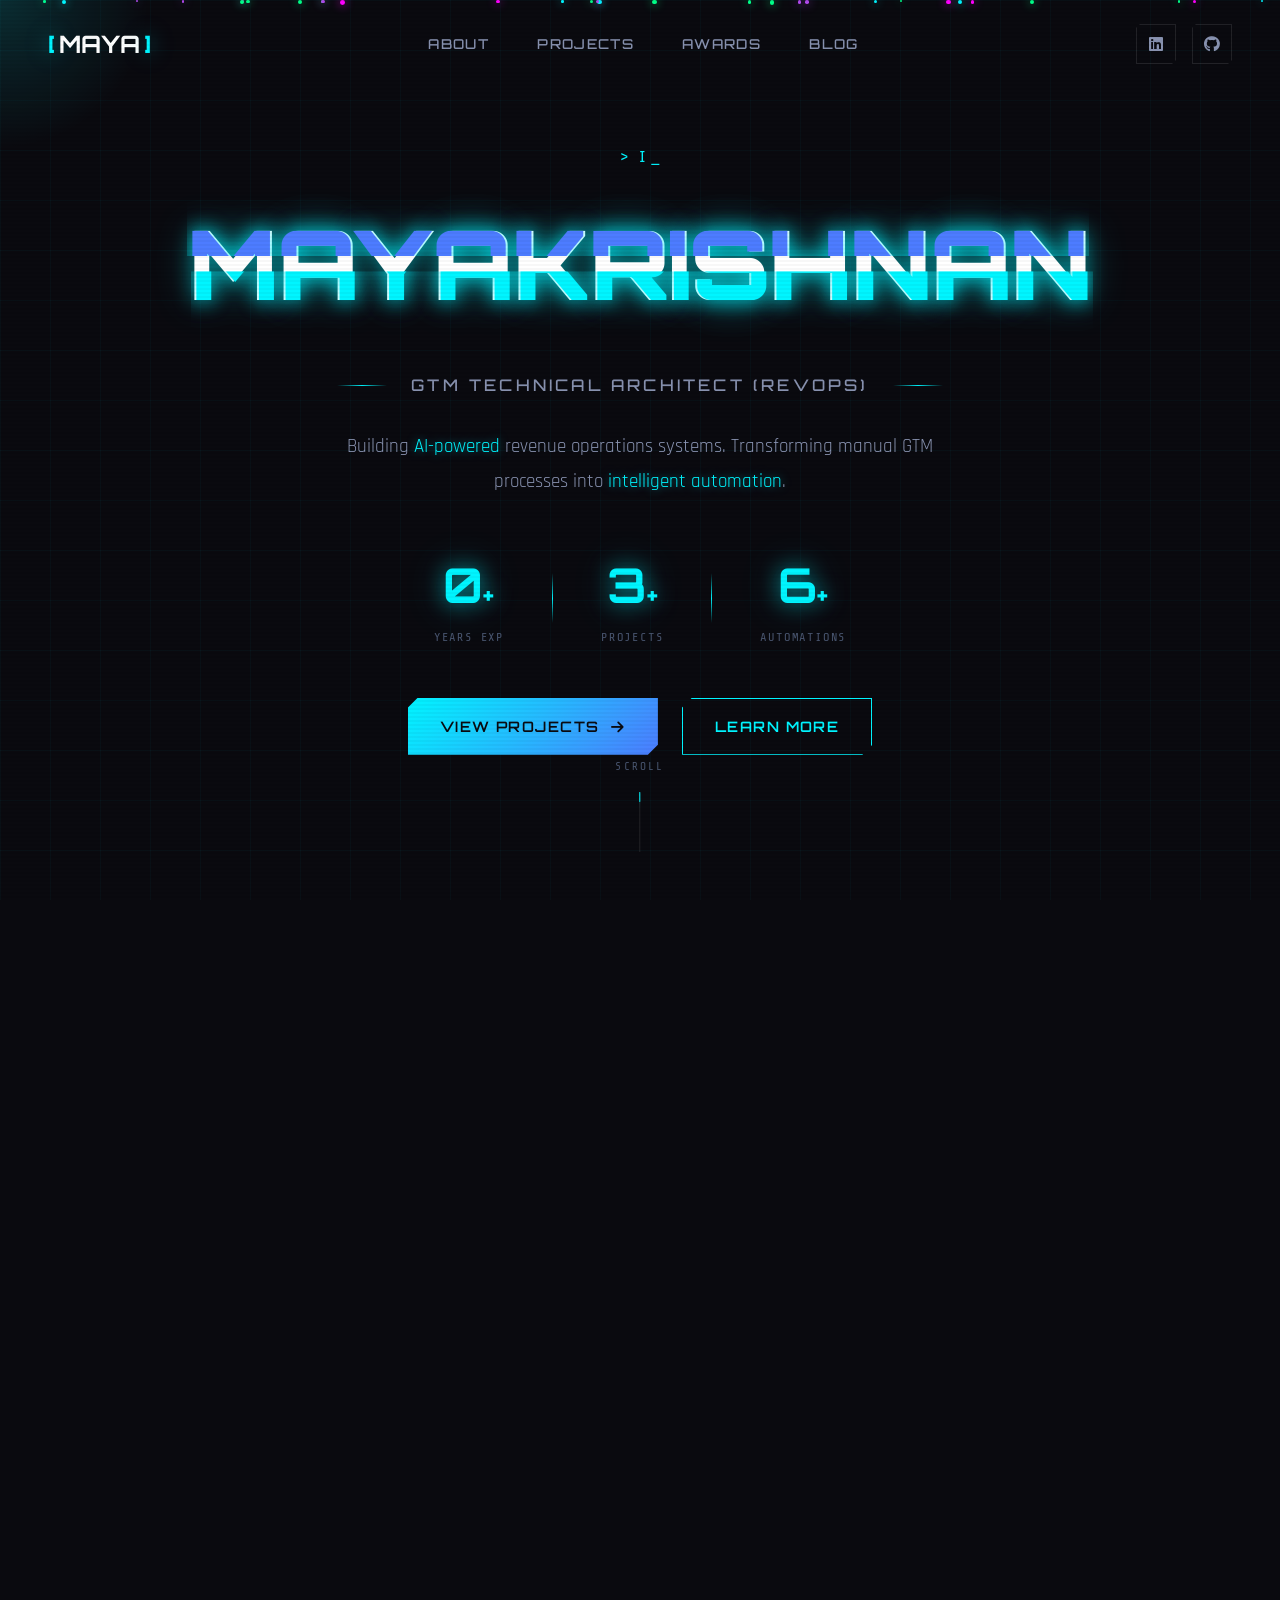
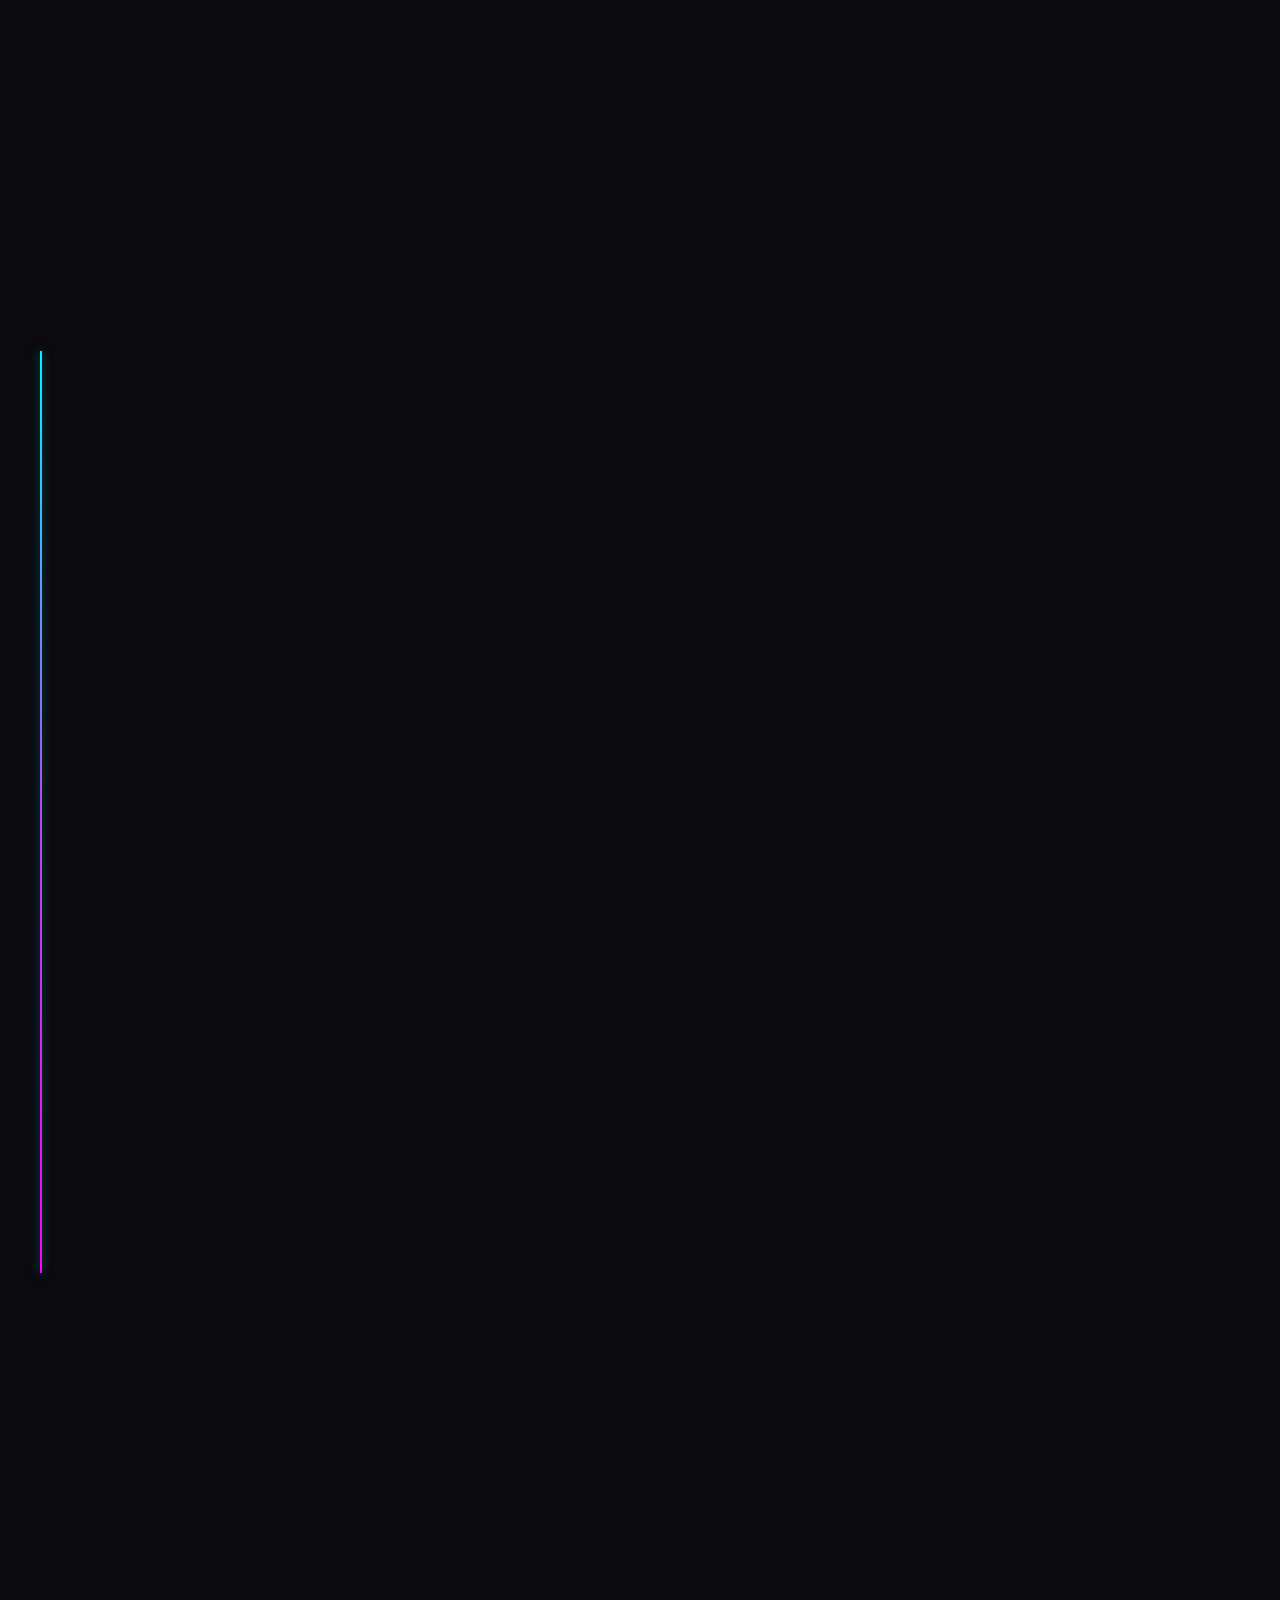
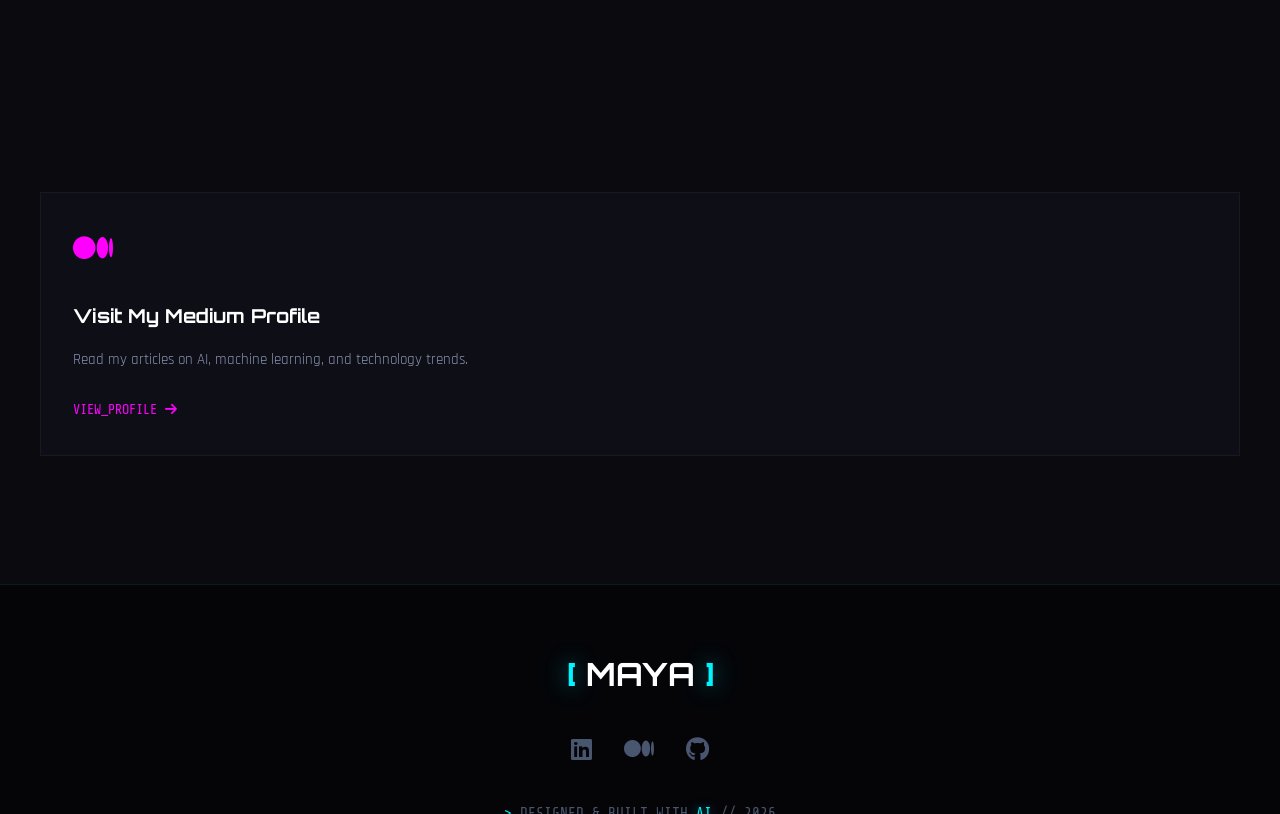
==== commit c7c388ca: "Rename commission project to Incentify with tagline Adds a reusable .project-tagline style (small up" ====
--- a/index.html
+++ b/index.html
@@ -255,7 +255,8 @@
                             </div>
                             <span class="project-status status-live">LIVE</span>
                         </div>
-                        <h3 class="project-title">Commission &amp; Incentive App</h3>
+                        <h3 class="project-title has-tagline">Incentify</h3>
+                        <p class="project-tagline">Commission &amp; Incentive System</p>
                         <p class="project-desc">
                             Replaces 14 linked Excel tabs with a quarter-versioned calculation engine
                             &mdash; multi-year rates, attainment accelerators, SPIFFs and churn clawback.
--- a/styles.css
+++ b/styles.css
@@ -924,6 +924,25 @@
     text-shadow: 0 0 10px rgba(0, 245, 255, 0.5);
 }
 
+.project-title.has-tagline {
+    margin-bottom: 0.35rem;
+}
+
+.project-tagline {
+    font-family: var(--font-display);
+    font-size: 0.7rem;
+    font-weight: 500;
+    letter-spacing: 0.12em;
+    text-transform: uppercase;
+    color: var(--text-muted);
+    margin-bottom: 1rem;
+    transition: color 0.3s ease;
+}
+
+.project-card:hover .project-tagline {
+    color: var(--text-secondary);
+}
+
 .project-desc {
     color: var(--text-secondary);
     font-size: 0.95rem;
